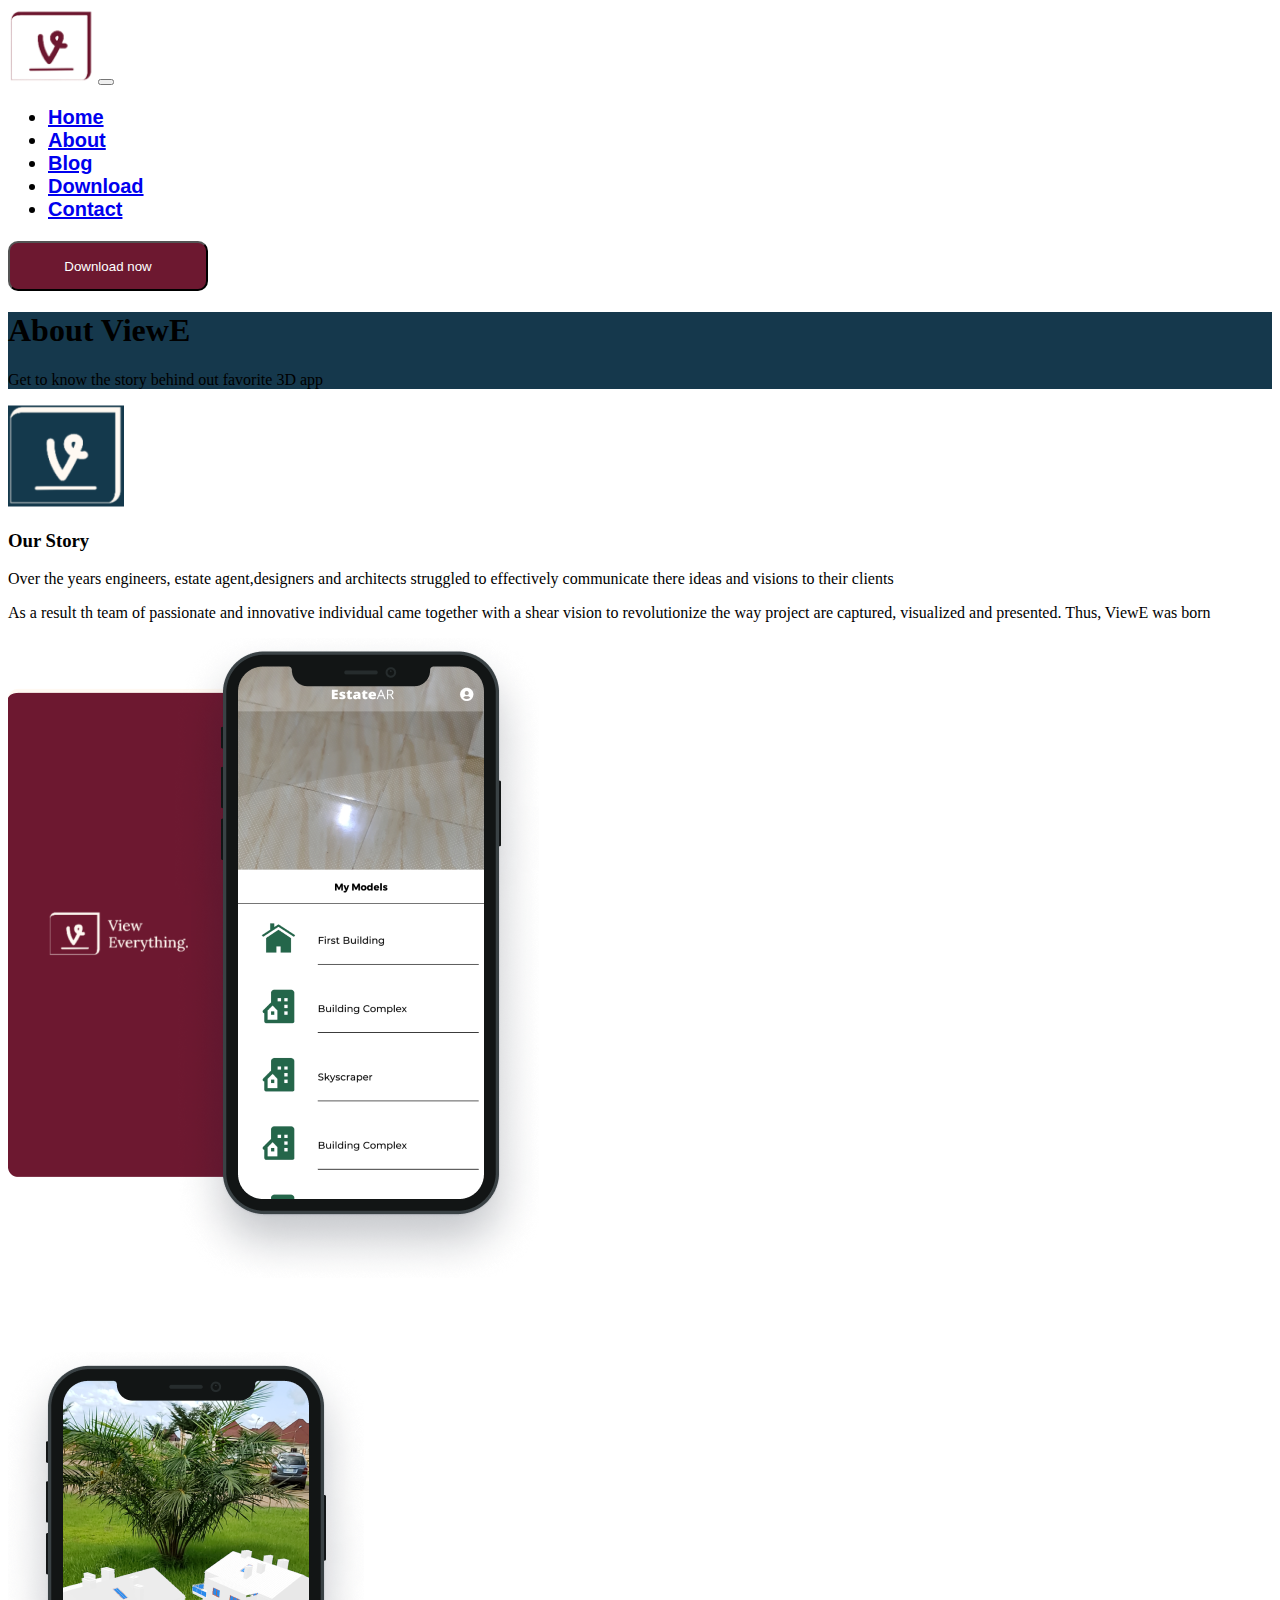
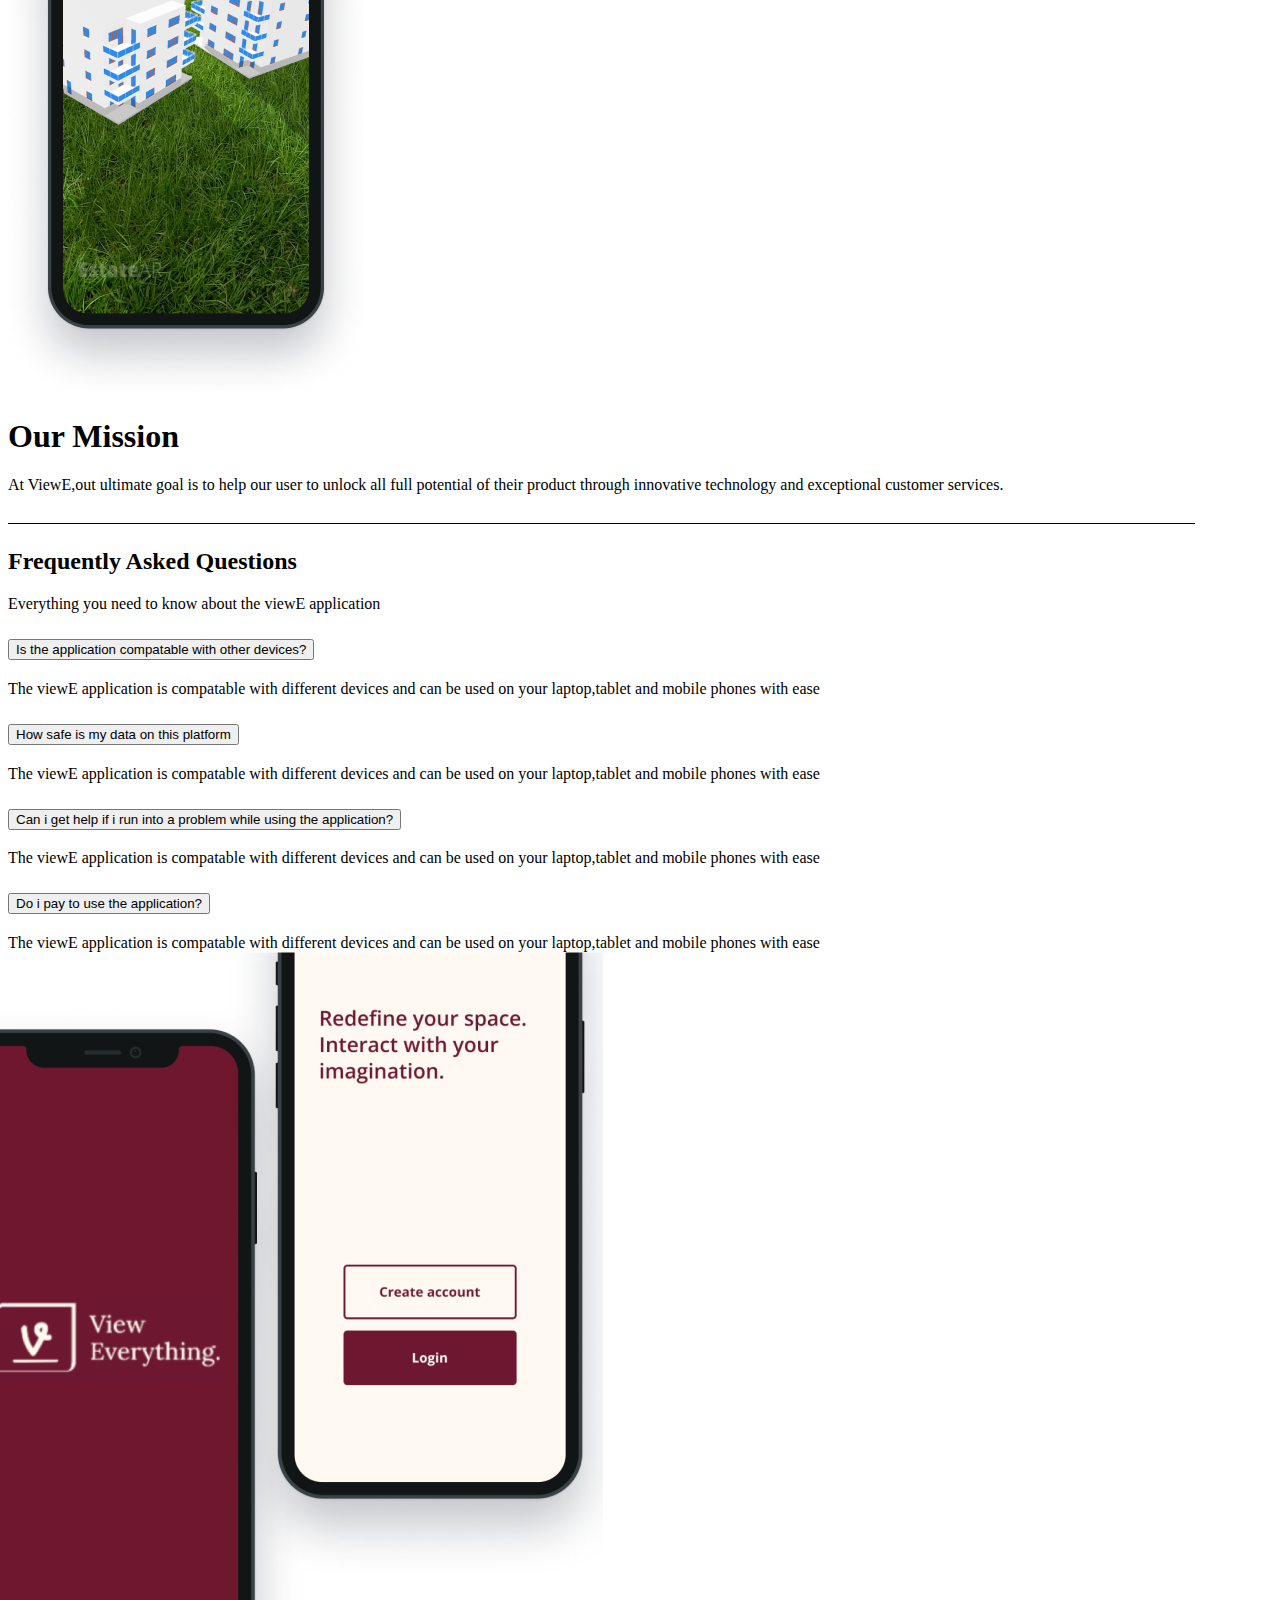
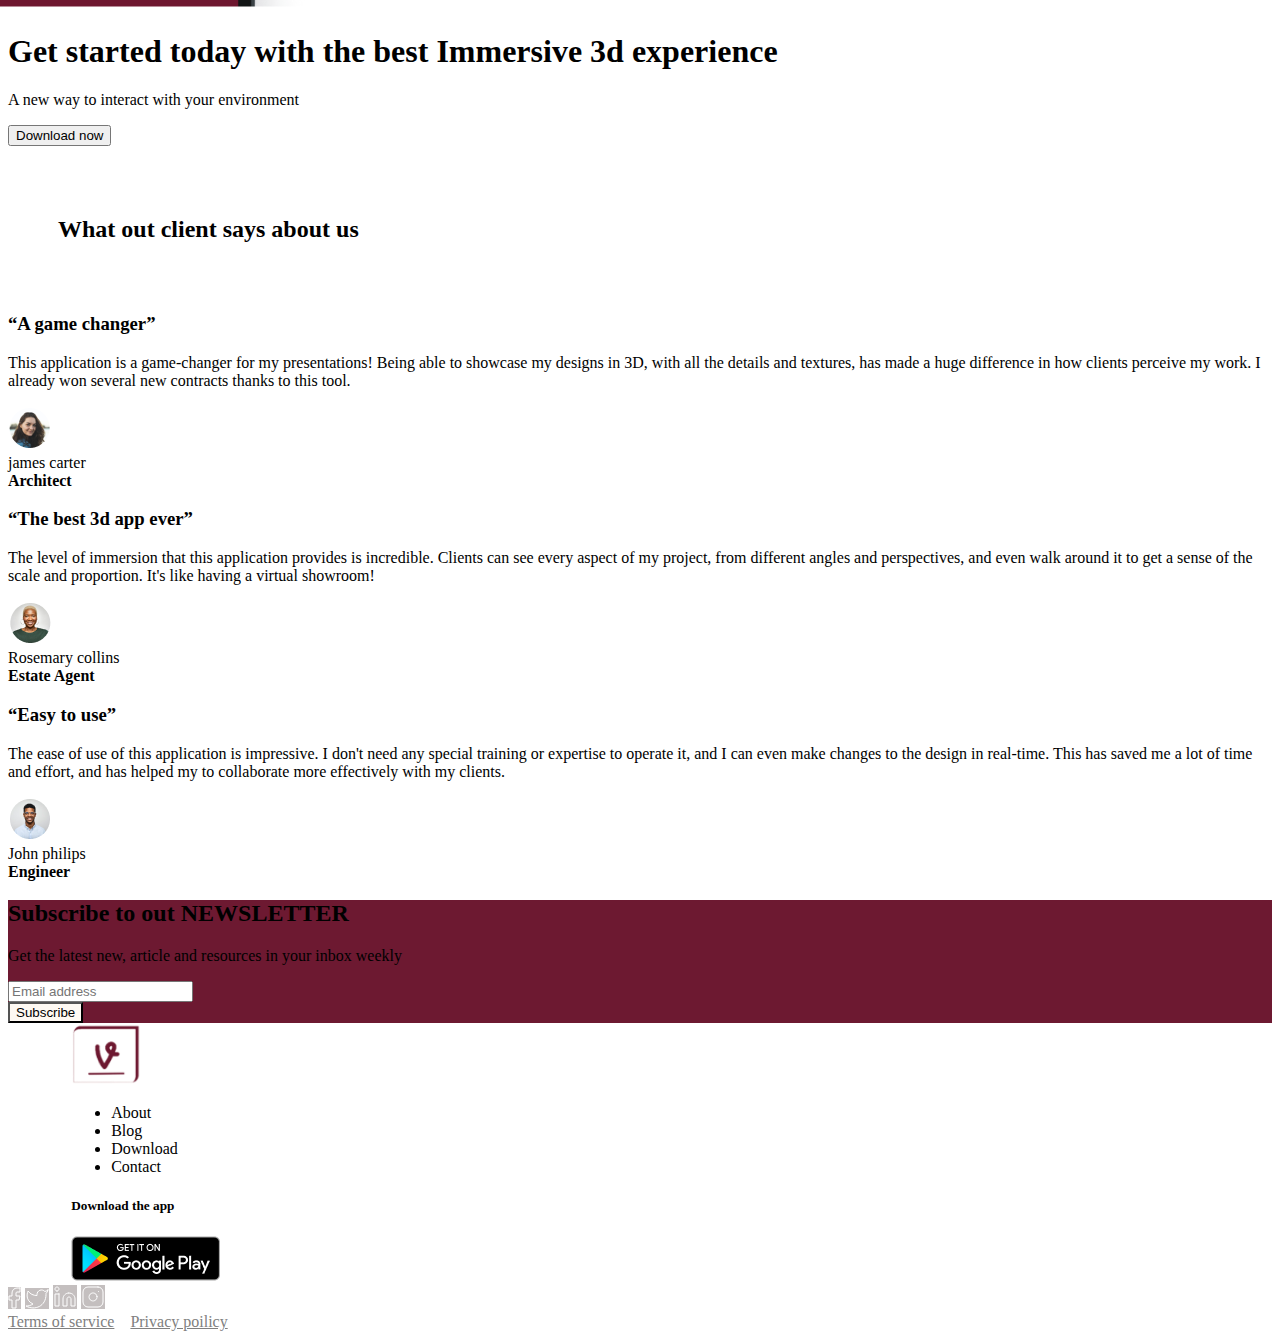
==== about.html @ 410bd3f5 "updated a file" ====
<!DOCTYPE html>
<html lang="en">
<head>
    <meta charset="UTF-8">
    <meta name="viewport" content="width=device-width, initial-scale=1.0">
    <title>Project</title>
    <link rel="icon" href="images/web_logo.png">
    <link rel="preconnect" href="https://fonts.googleapis.com">
<link rel="preconnect" href="https://fonts.gstatic.com" crossorigin>
<link href="https://fonts.googleapis.com/css2?family=Inter&family=Martel:wght@700&family=Open+Sans:ital@1&display=swap" rel="stylesheet">
    <link href="https://cdn.jsdelivr.net/npm/bootstrap@5.2.3/dist/css/bootstrap.min.css" rel="stylesheet" integrity="sha384-rbsA2VBKQhggwzxH7pPCaAqO46MgnOM80zW1RWuH61DGLwZJEdK2Kadq2F9CUG65" crossorigin="anonymous">
    <link rel="stylesheet"  href="fontawesome-free-6.4.2-web/css/all.css">
    <link rel="stylesheet" href="style.css">
</head>
<body>
    <!-- ====================HEADER======================= -->
    <header>
      <nav class="navbar navbar-expand-lg bg-body-light">
   <div class="container-fluid">
     <a class="navbar-brand" href="#"><img src="images/website_logo.png" alt="Website_Logo" class="w-70 p-2"></a>
     <button class="navbar-toggler border-0" type="button" data-bs-toggle="collapse" data-bs-target="#navbarSupportedContent" aria-controls="navbarSupportedContent" aria-expanded="false" aria-label="Toggle navigation">
       <span class="navbar-toggler-icon border-0"></span>
     </button>
     <div class="collapse navbar-collapse head" id="navbarSupportedContent">
       <ul class="navbar-nav mx-auto mb-2 mb-lg-0">
         <li class="nav-item">
           <a class="nav-link fw-bolder active showcase" href="index.html">Home</a>
         </li>
         <li class="nav-item">
           <a class="nav-link fw-bolder facilis" href="about.html">About</a>
         </li>
         <li class="nav-item">
           <a class="nav-link fw-bolder game" href="blog.html">Blog</a>
         </li>
         <li class="nav-item">
           <a class="nav-link fw-bolder google" href="download.html">Download</a>
         </li>
         <li class="nav-item">
           <a class="nav-link fw-bolder camera" href="contact.html">Contact</a>
         </li>
      
       </ul>
       <button class="me-3 boss" type="submit" href="download.html">Download now</button>

     </div>
   </div>
 </nav>
 </header>
        <!-- ====================END HEADER======================= -->



    <!-- ====================MAIN-ABOUT======================= -->

<main>

<section id="aboutHero">
  <div class="container-fluid mt-5">
  <div class="row">
     <div style="background-color: #15384c;">
      <h1 class="text-light">About ViewE</h1>
      <p class="text-light fs-5">Get to know the story behind out favorite 3D app</p>
        </div>
        <div>
          <img src="images/Frame 40651.png" alt="contact-logo" class="w-25 pt-3">
        </div>
  </div>
</div>
</section>



  <section id="story">
    <div class="container">
        <div class="row">
       
        <div class="col-lg-6 col-md-6 sm-12 our">
            <h3 class="fw-bold">Our Story</h3>
            <p></p>
            <p class="">Over the years engineers, estate agent,designers and architects struggled to effectively communicate there ideas and visions to their clients</p>
            <p class="">As a result th team of passionate and innovative individual came together with a shear vision to revolutionize the way project are captured, visualized and presented. Thus, ViewE was born </p>
      
           
        </div>
        <div class="col-lg-6 col-md-6 sm-12">
          <img src="images/powe.png" alt="showing image of power_Experience" class="w-100">
      </div>
    </div>
    </div>
    </section>


<section id="Neff">
<div class="" style="padding-top :70px;">
  <section id="intro1">
    <div class="container mission">
  <div class="row cap">
    <div class="col-lg-6 col-md-6 col-sm-12 "><img src="images/Yes.png" alt="Introducing_image" class=""></div>
    <div class="col-lg-6 col-md-6 col-sm-12 introduction">
      <h1>Our Mission</h1>
    <p class="fs-5">At ViewE,out ultimate goal is to help our user to unlock all full potential of their product through innovative technology and exceptional customer services.</p>
  </div>
  </div>
  </div>
  </section>
  </div>

  <section class="p-5 m-auto mt-5 justify-content-around line">
    <div><img src="images/Line 1.png" alt="straight line" class="w-100 justify-content-around "></div>
  </section>


<section id="about_best">
  <h2 class="p-auto text-center fw-bold">Frequently Asked Questions</h2>
  <p class="text-center">Everything you need to know about the viewE application</p>
  <div class="accordion p-5 bg-transparent" id="accordionExample">
  <div class="accordion-item">
    <h2 class="accordion-header bg-transparent">
      <button class="accordion-button" type="button" data-bs-toggle="collapse" data-bs-target="#collapseOne" aria-expanded="true" aria-controls="collapseOne">
        Is the application compatable with other devices?
      </button>
    </h2>
    <div id="collapseOne" class="accordion-collapse collapse show" data-bs-parent="#accordionExample">
      <div class="accordion-body text-secondary bg-transparent">
        The viewE application is compatable with different devices and can be used on your laptop,tablet and mobile phones with ease
      </div>
    </div>
  </div>
  <div class="accordion-item">
    <h2 class="accordion-header bg-transparent">
      <button class="accordion-button collapsed" type="button" data-bs-toggle="collapse" data-bs-target="#collapseTwo" aria-expanded="false" aria-controls="collapseTwo">
        How safe is my data on this platform
      </button>
    </h2>
    <div id="collapseTwo" class="accordion-collapse collapse" data-bs-parent="#accordionExample">
      <div class="accordion-body  text-secondary bg-transparent">
        The viewE application is compatable with different devices and can be used on your laptop,tablet and mobile phones with ease
      </div>
    </div>
  </div>
  <div class="accordion-item">
    <h2 class="accordion-header bg-transparent">
      <button class="accordion-button collapsed" type="button" data-bs-toggle="collapse" data-bs-target="#collapseThree" aria-expanded="false" aria-controls="collapseThree">
        Can i get help if i run into a problem while using the application?
      </button>
    </h2>
    <div id="collapseThree" class="accordion-collapse collapse" data-bs-parent="#accordionExample">
      <div class="accordion-body  text-secondary bg-transparent">
        The viewE application is compatable with different devices and can be used on your laptop,tablet and mobile phones with ease
      </div>
    </div>
  </div>
  <div class="accordion-item">
    <h2 class="accordion-header bg-transparent">
      <button class="accordion-button collapsed" type="button" data-bs-toggle="collapse" data-bs-target="#collapseThree" aria-expanded="false" aria-controls="collapseThree">
        Do i pay to use the application?
      </button>
    </h2>
    <div id="collapseThree" class="accordion-collapse collapse" data-bs-parent="#accordionExample">
      <div class="accordion-body  text-secondary bg-transparent">
        The viewE application is compatable with different devices and can be used on your laptop,tablet and mobile phones with ease
      </div>
    </div>
  </div>
</div>
</section>

<section id="immersive">
  <div class="container-fluid">
    <div class="row">
      <div class="col-lg-6 col-md-12"><img src="images/image 14 (3).png" alt="Introducing_image" class="w-100"  style="max-width: 100%;position:relative;right: 12px;"></div>
      <div class="col-lg-6 col-md-12 pt-5 tex">
        <h1>Get started today with the best Immersive 3d experience</h1>
      <p class="">A new way to interact with your environment</p>
     <p><button class="btn">Download now</button></p>
    </div>
    </div>
    </div>

  </section>


<section>
    <h2 class="p-auto text-center fw-bold" style="padding:50px;">What out client says about us</h2>
<div class="container">
<div class="row game">
<div class="col-lg-4 col-md-6 col-sm-12">
   <div class="card mt-2 bg-transparent">
          <div class="card-body  card-easy">
              <h3 class="fw-bold">“A game changer”
              </h3>
              <p class="card-text">
                This application is a game-changer for my presentations! Being able to showcase my designs in 3D, with all the details and textures, has made a huge difference in how clients perceive my work. I already won several new contracts thanks to this tool.
              </p>
    <p>
      <div class="container">
        <div class="row">
          <div class="col-3"><img src="images/Avatar (1).png" alt="Avatar1"></div>
          <div class="col-6"><span>james carter  <br><b>Architect</b></span></div>
        </div>
      </div>
     
    </p>
              </div>
              </div>
            </div>
<div class="col-lg-4 col-md-6 col-sm-12">
  <div class="card mt-2 bg-transparent">
    <div class="card-body  card-easy">
        <h3 class="fw-bold">“The best 3d app ever”</h3>
        <p class="card-text">
          The level of immersion that this application provides is incredible. Clients can see every aspect of my project, from different angles and perspectives, and even walk around it to get a sense of the scale and proportion. It's like having a virtual showroom!
        </p>
        <p>
          <div class="container">
            <div class="row">
              <div class="col-3"><img src="images/Avatar (2).png" alt="Avatar1"></div>
              <div class="col-6"><span>Rosemary collins <br><b>Estate Agent</b></span></div>
            </div>
          </div>
        </p>
        </div>
        </div>
</div>
<div class="col-lg-4 col-md-12 col-sm-12">
   
  <div class="card mt-2 bg-transparent">
    <div class="card-body  card-easy">
        <h3 class="fw-bold">“Easy to use”
        </h3>
        <p class="card-text">
          The ease of use of this application is impressive. I don't need any special training or expertise to operate it, and I can even make changes to the design in real-time. This has saved me a lot of time and effort, and has helped my to collaborate more effectively with my clients.
        </p>
        <p>
          <div class="container">
            <div class="row">
              <div class="col-3"><img src="images/Avatar.png" alt="Avatar1"></div>
              <div class="col-6"><span>John philips <br><b>Engineer</b></span></div>
            </div>
          </div>
        </p>
        </div>
        </div>
</div>
</div>
</div>
</section>


<section id="subscribe">
  <div class="container-fluid" style="background-color: #6D1931;">
    <div class="row justify-content-center align-items-center w-100 py-5">
      <div class="col-lg-6 col-md-6 col-sm-12 sub"> 
        <h2 class="w-100 text-light">Subscribe to out NEWSLETTER</h2>
         <P class="w-100 text-light">Get the latest new, article and resources in your inbox weekly</P></div>
      <div class="col-lg-6 col-md-6 col-sm-12">
        <div class="container">
          <div class="row">
            <div class="col-lg-7 col-md-12 col-sm-12">
               <div class="form-group">
              <input id="my-input" class="form-control " type="text" name="" placeholder="Email address" required>
            </div>
          </div>
          <div class="col-lg-5 col-md-12 col-sm-12"><button class="btn pl-4" style="background-color: #fef9f3;">Subscribe</button></div>
          </div>
        </div>
       </div>
    </div>
  </div>
  

</section>
</section>


<section id="google">
  <div class="container-fluid align-baseline align-items-center mt-5">
    <div class="row" style="margin-right: 5%; margin-left: 5%">
      <div class="col-lg-9 col-md-9 col-sm-12"><img src="images/website_logo.png" alt="website_logo" width="70">   
      <p>
        <ul class="d-flex list-unstyled gap-2 fw-bolder">
        <li>About</li>
        <li>Blog</li>
        <li>Download</li>
        <li>Contact</li>
      </ul>
      </p>
    </div>
      <div class= "col-lg-3 col-md-3 col-sm-12"><h5 class="fw-bold text-secondary">Download the app</h5>
        <img src="images/googleplay.png" alt="google_play logo">
      </div>
    </div>
  </div>
</section>
</main>
<!-- =================FOOTER====================== -->
<footer id="footer" class="mt-5">
  <div class="container">
  <div class="row">
      <div class="col-lg-8 col-md-4 col-sm-12">
          <section class="d-flex">
              <div class="mt-2 gap-5">
               
                <a href=""><img src="images/download (14).svg" alt="facebook_logo"  style="background-color: rgb(196, 191, 191);" class="rounded-5 p-2"></a>
                <a href=""><img src="images/download (15).svg" alt="twitter_logo"  style="background-color:  rgb(196, 191, 191);" class="rounded-5 p-2"></a>
                <a href=""><img src="images/download (16).svg" alt="linkedin_logo"  style="background-color:  rgb(196, 191, 191);" class="rounded-5 p-2"></a>
                <a href=""><img src="images/download (17).svg" alt="instagram_logo"  style="background-color:  rgb(196, 191, 191);" class="rounded-5 p-2"></a>
              </div>
          </section>
      </div>
      <div class="col-lg-4 col-md-8 col-sm-12">
          <div class="container fs-6 mt-3 mr-2 fw-bold mt-2">
              <div class="row">
                  <div class="col-12">
                    <a href="#" class=" text-decoration-none" style="color: gray;">Terms of service</a>&nbsp;&nbsp;&nbsp;&nbsp;<a href="#" class=" text-decoration-none " style="color: gray;">Privacy poilicy</a>
                  </div>
              </div>
            </div>
      </div>
  </div>
</div>
</footer>
    <script src="https://cdn.jsdelivr.net/npm/bootstrap@5.2.3/dist/js/bootstrap.bundle.min.js" integrity="sha384-kenU1KFdBIe4zVF0s0G1M5b4hcpxyD9F7jL+jjXkk+Q2h455rYXK/7HAuoJl+0I4" crossorigin="anonymous"></script>
    
</body>
</html>
---- style.css ----
.boss{
    background-color: #6d1830;
    color: #fff;
    width: 200px;
    height: 50px;
   border-radius: 10px;
}
.head{
    font-family: Arial;
    font-size: 20px;
    font-weight: bolder;
    gap: 20px;
}
.showcase:hover{
    text-decoration: underline solid 2px brown;
}
.facilis:hover{
    text-decoration: underline solid 2px brown;
}
.game:hover{
    text-decoration: underline solid 2px brown;
}
.google:hover{
    text-decoration: underline solid 2px brown;
}
.camera:hover{
    text-decoration: underline solid 2px brown;
}

.padd{
    padding-top: 30px;
    padding-bottom: 30px;
}
.up{
    background: url(/img/Rectangle\ 55rectangle.png);
}
.form{
    background: url(/img/Rectangle\ 55rectangle.png);
}
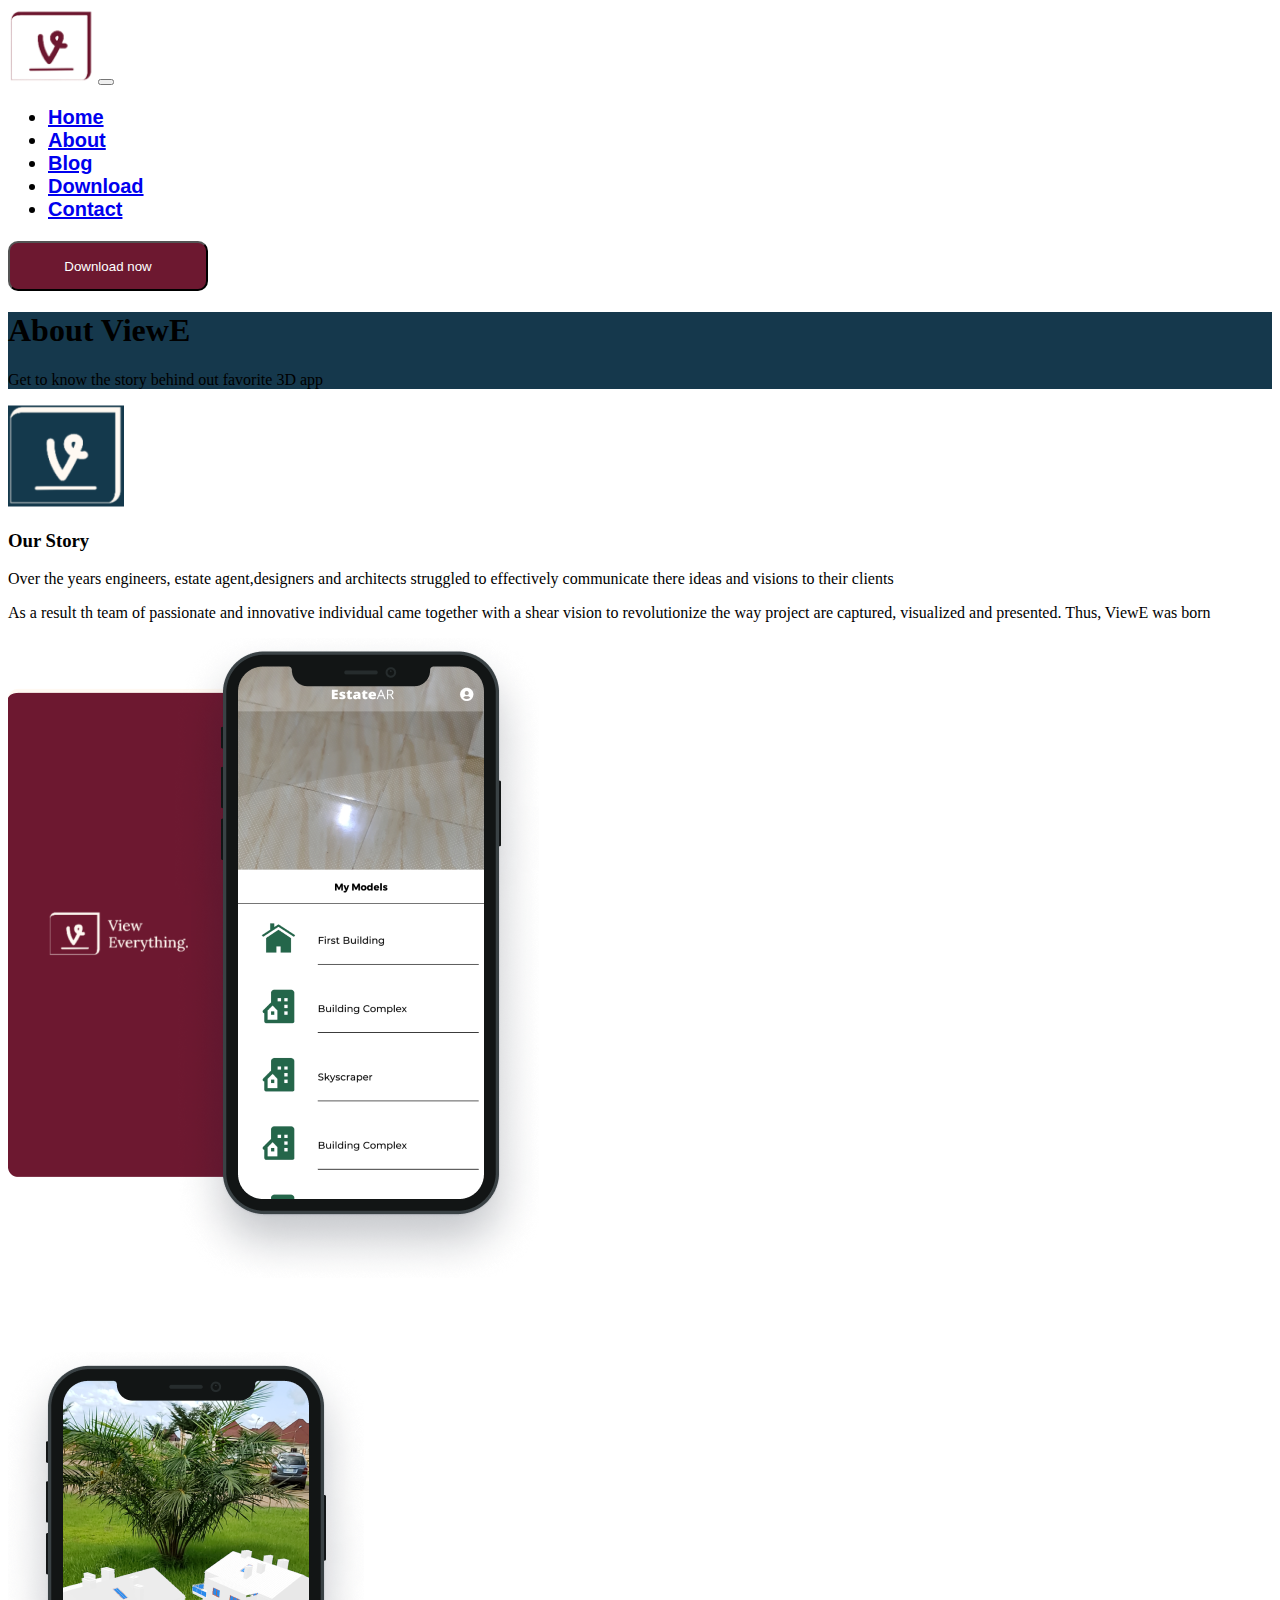
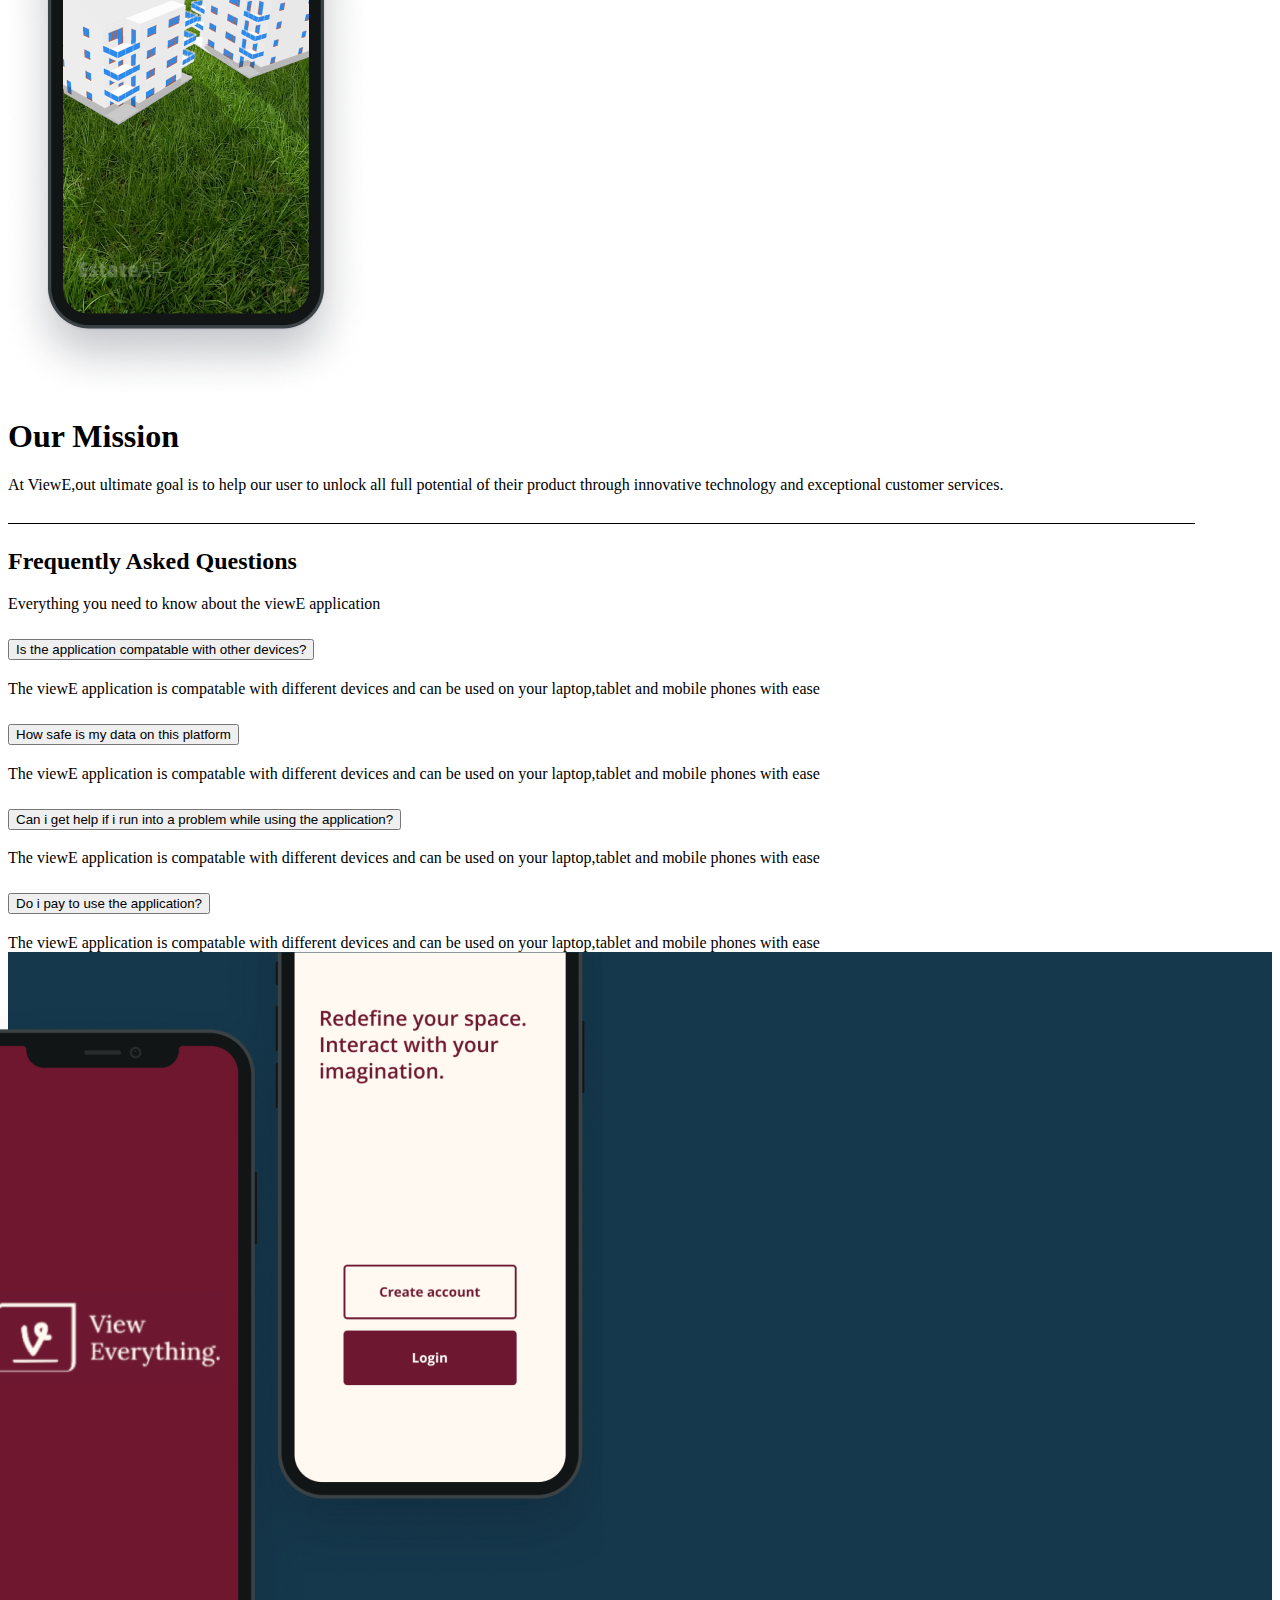
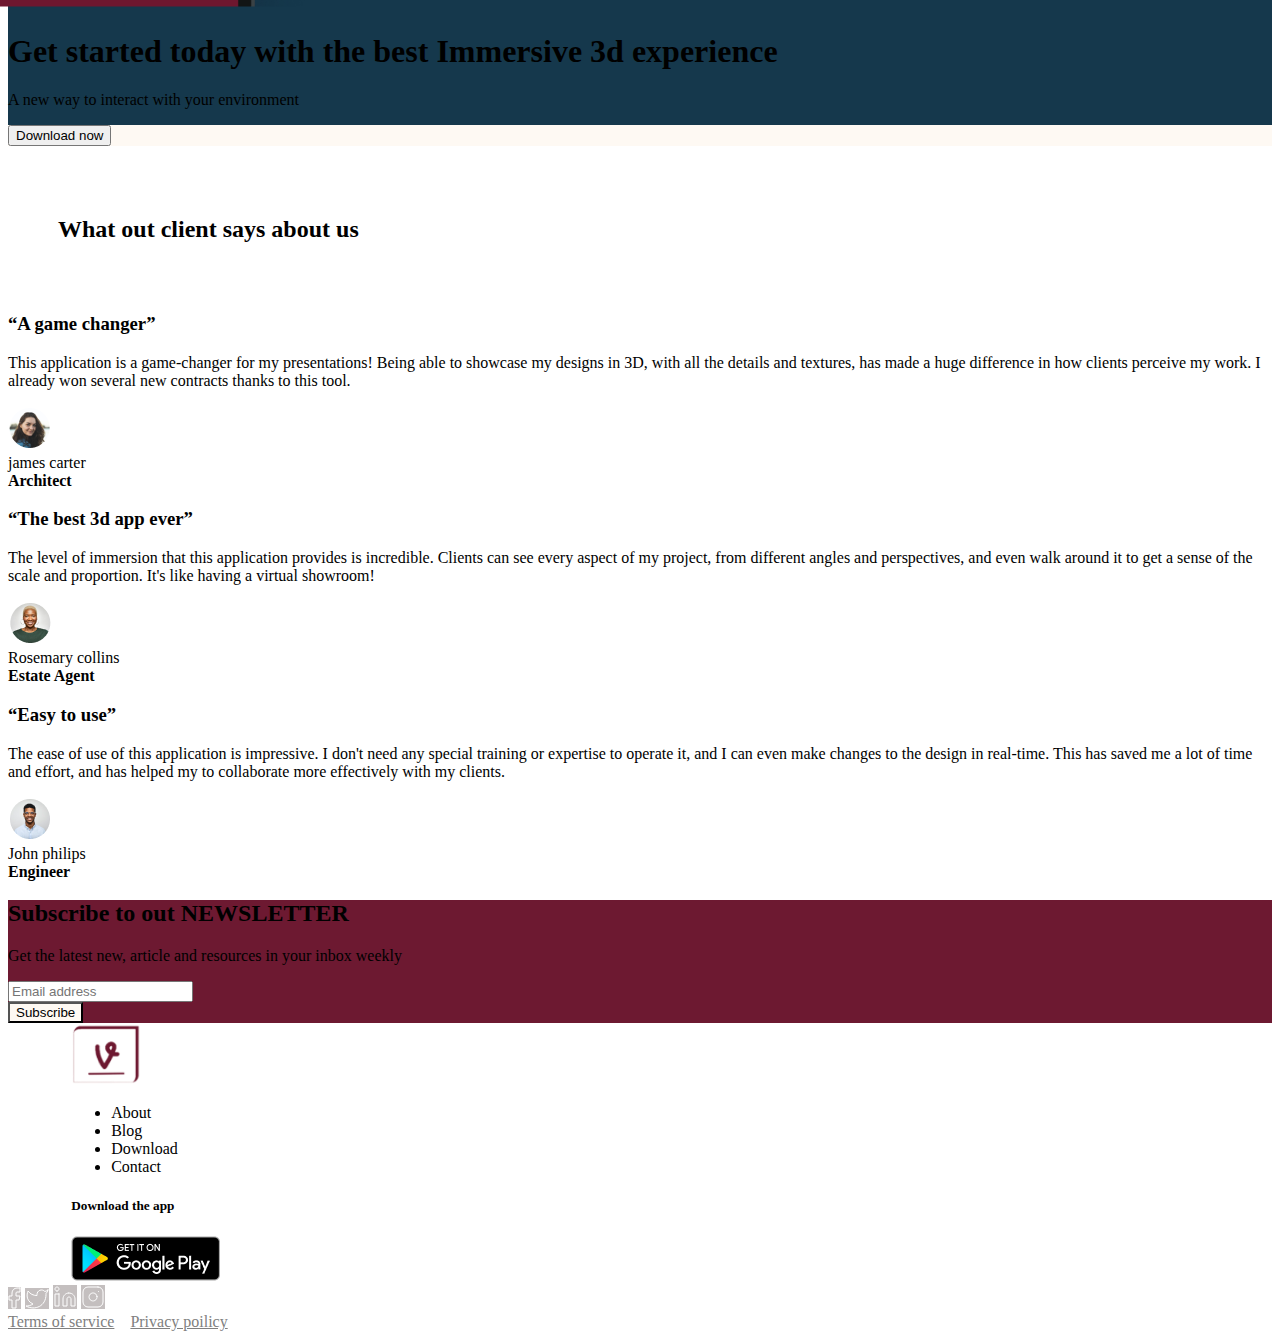
==== commit 088c9f86: "updated a file" ====
--- a/about.html
+++ b/about.html
@@ -166,13 +166,13 @@
 </section>
 
 <section id="immersive">
-  <div class="container-fluid">
+  <div class="container-fluid" style="background-color: #15384c;">
     <div class="row">
       <div class="col-lg-6 col-md-12"><img src="images/image 14 (3).png" alt="Introducing_image" class="w-100"  style="max-width: 100%;position:relative;right: 12px;"></div>
       <div class="col-lg-6 col-md-12 pt-5 tex">
         <h1>Get started today with the best Immersive 3d experience</h1>
       <p class="">A new way to interact with your environment</p>
-     <p><button class="btn">Download now</button></p>
+      <p style="background-color: #fef9f3;color: black;"><button class="btn p-4">Download now</button></p>
     </div>
     </div>
     </div>
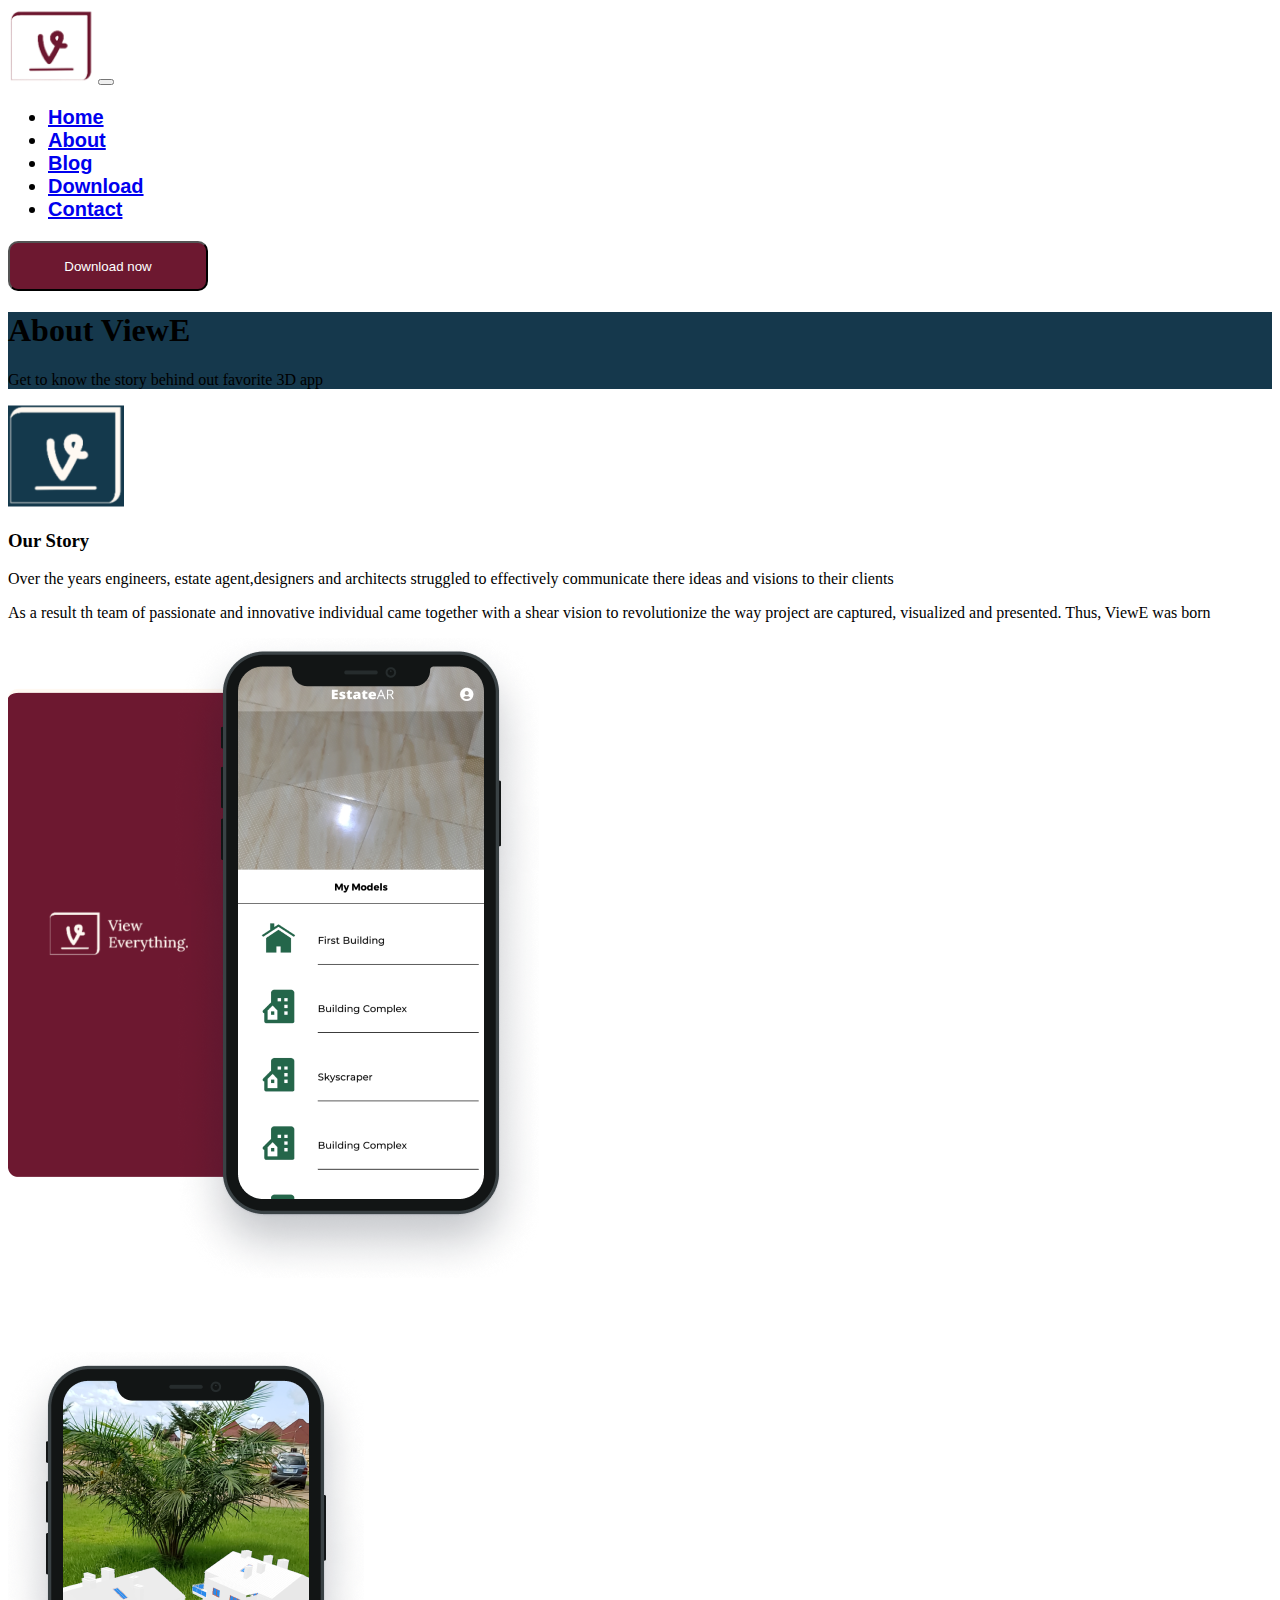
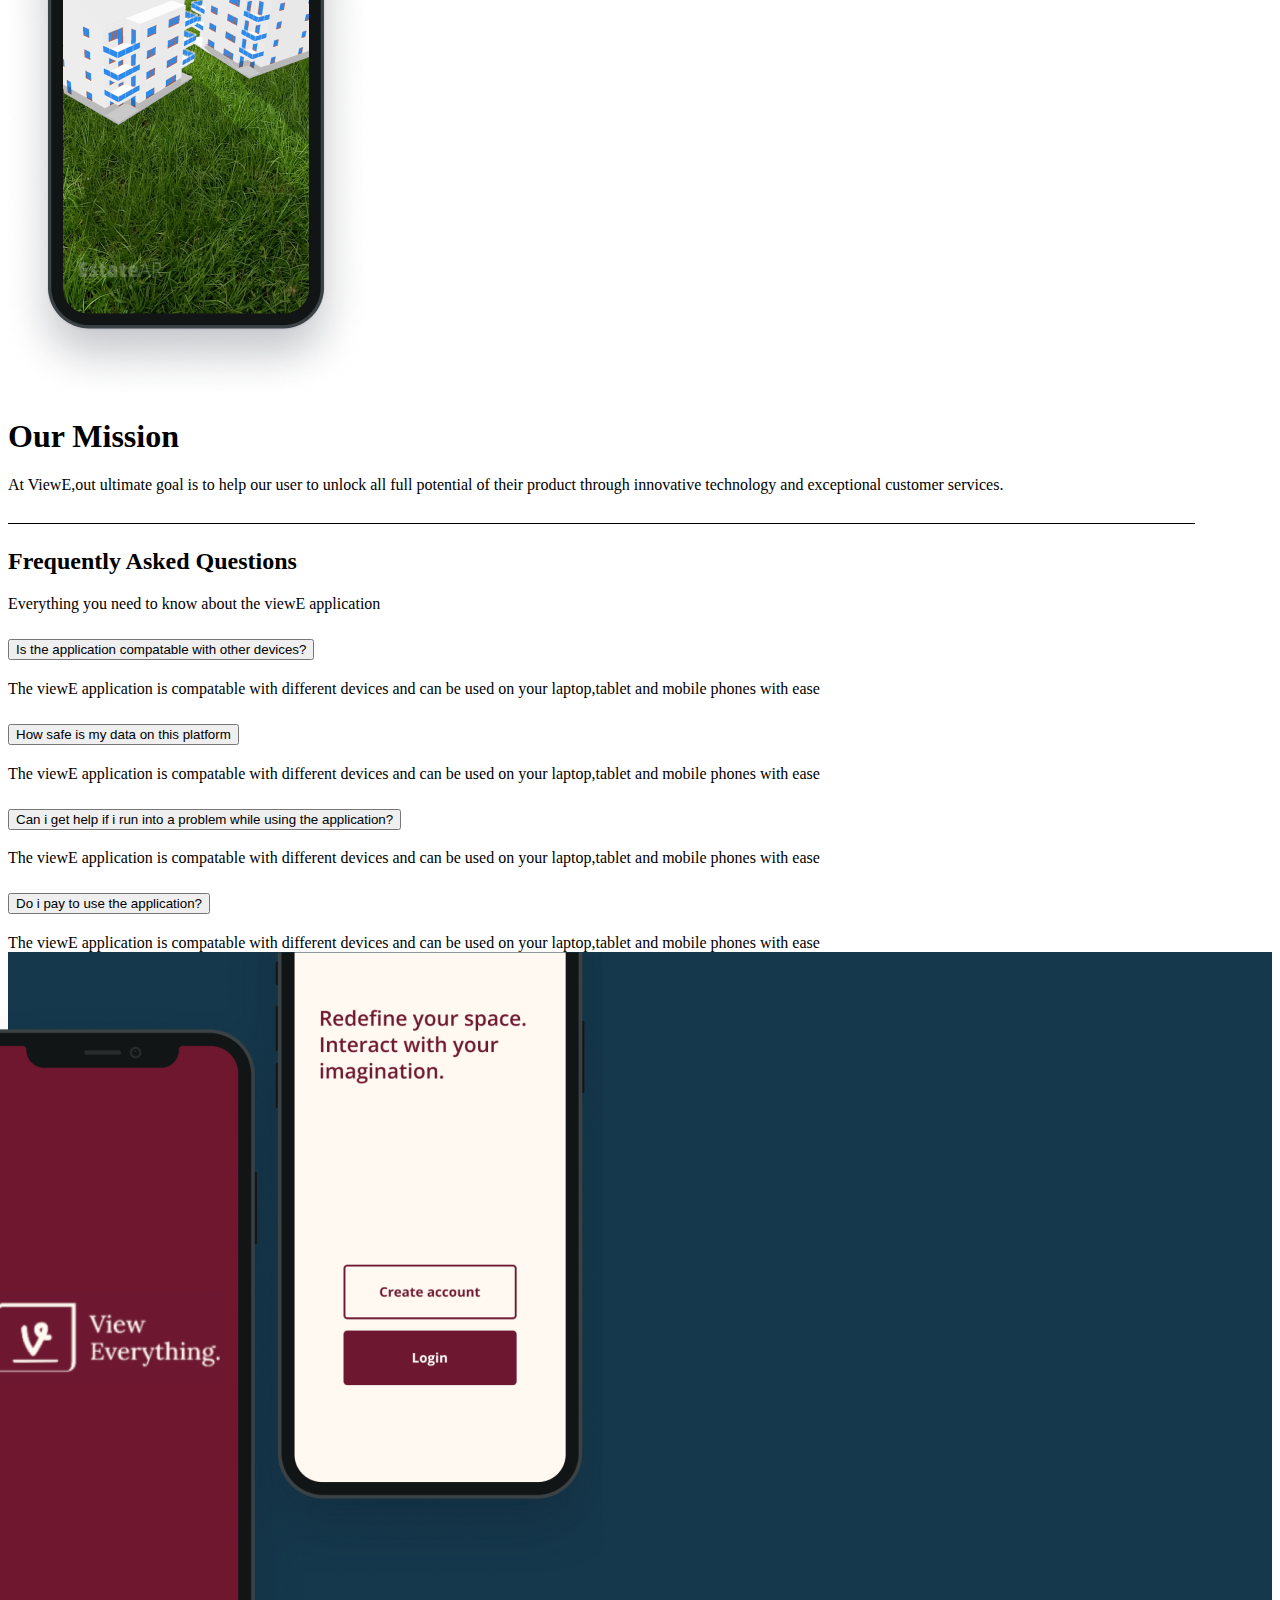
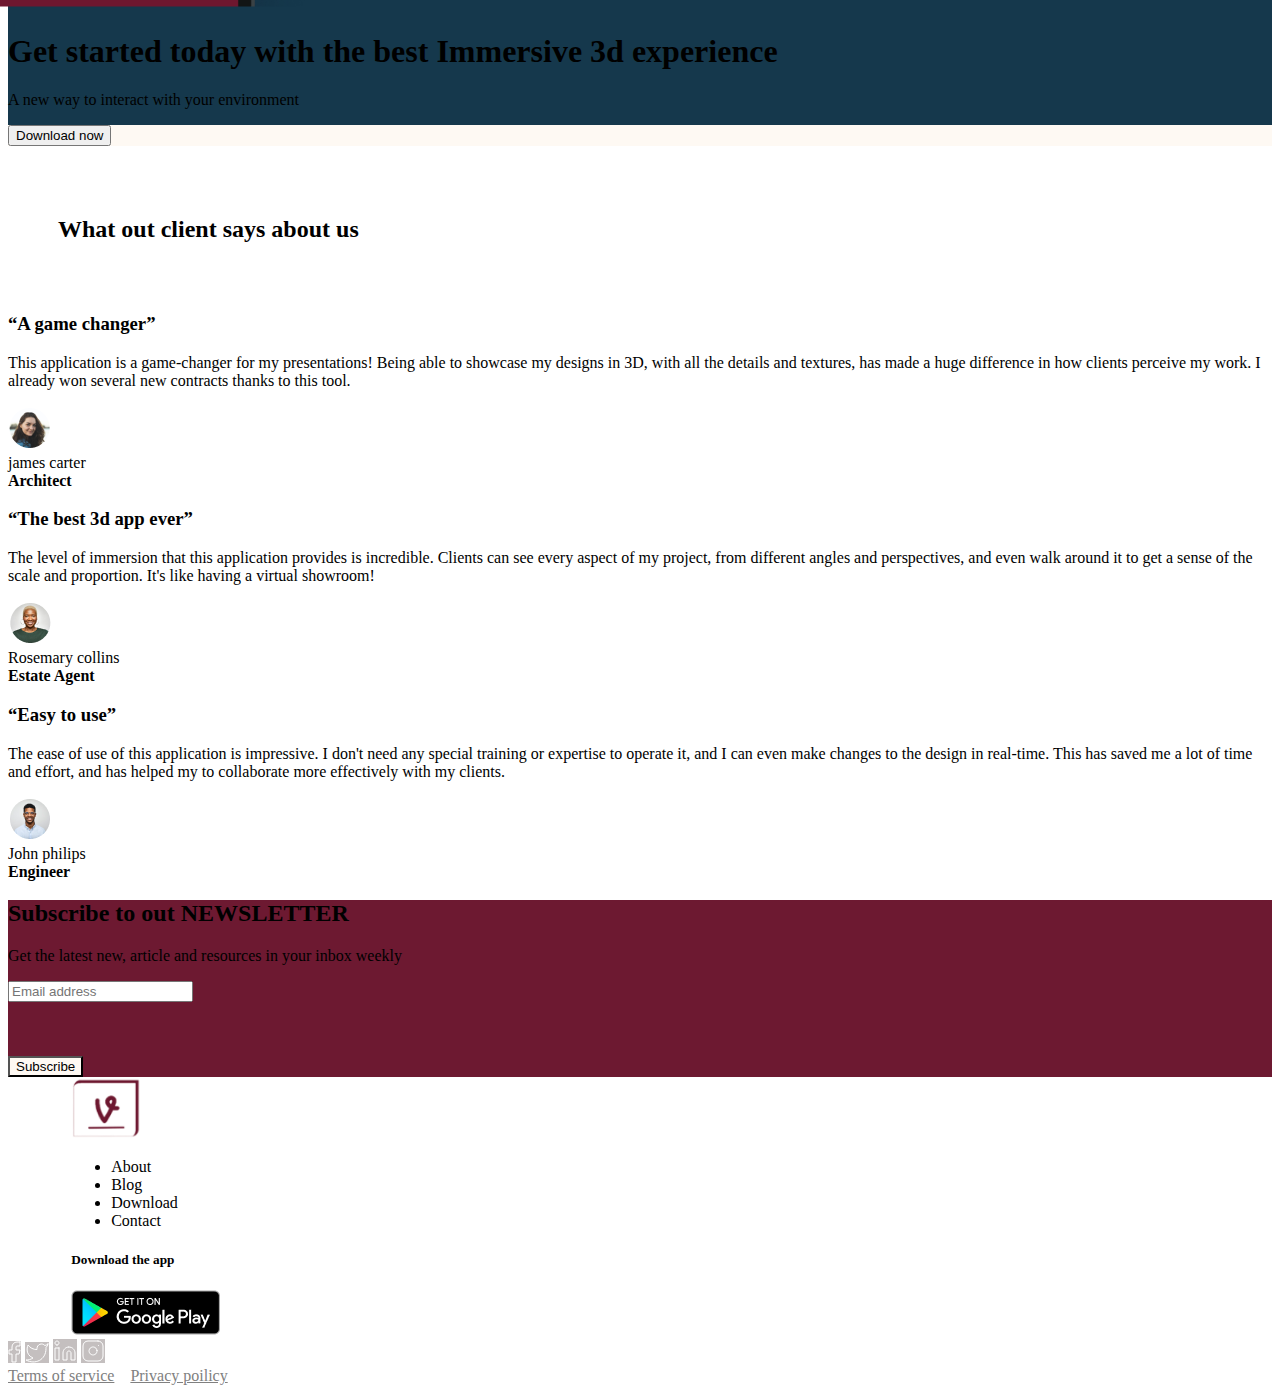
==== commit 858202e7: "updated a file" ====
--- a/about.html
+++ b/about.html
@@ -17,7 +17,7 @@
     <header>
       <nav class="navbar navbar-expand-lg bg-body-light">
    <div class="container-fluid">
-     <a class="navbar-brand" href="#"><img src="images/website_logo.png" alt="Website_Logo" class="w-70 p-2"></a>
+     <a class="navbar-brand" href="index.html"><img src="images/website_logo.png" alt="Website_Logo" class="w-70 p-2"></a>
      <button class="navbar-toggler border-0" type="button" data-bs-toggle="collapse" data-bs-target="#navbarSupportedContent" aria-controls="navbarSupportedContent" aria-expanded="false" aria-label="Toggle navigation">
        <span class="navbar-toggler-icon border-0"></span>
      </button>
@@ -170,8 +170,8 @@
     <div class="row">
       <div class="col-lg-6 col-md-12"><img src="images/image 14 (3).png" alt="Introducing_image" class="w-100"  style="max-width: 100%;position:relative;right: 12px;"></div>
       <div class="col-lg-6 col-md-12 pt-5 tex">
-        <h1>Get started today with the best Immersive 3d experience</h1>
-      <p class="">A new way to interact with your environment</p>
+        <h1 class="text-light">Get started today with the best Immersive 3d experience</h1>
+      <p class="text-light">A new way to interact with your environment</p>
       <p style="background-color: #fef9f3;color: black;"><button class="btn p-4">Download now</button></p>
     </div>
     </div>
@@ -260,7 +260,7 @@
                <div class="form-group">
               <input id="my-input" class="form-control " type="text" name="" placeholder="Email address" required>
             </div>
-          </div>
+          </div> <br> <br> <br>
           <div class="col-lg-5 col-md-12 col-sm-12"><button class="btn pl-4" style="background-color: #fef9f3;">Subscribe</button></div>
           </div>
         </div>
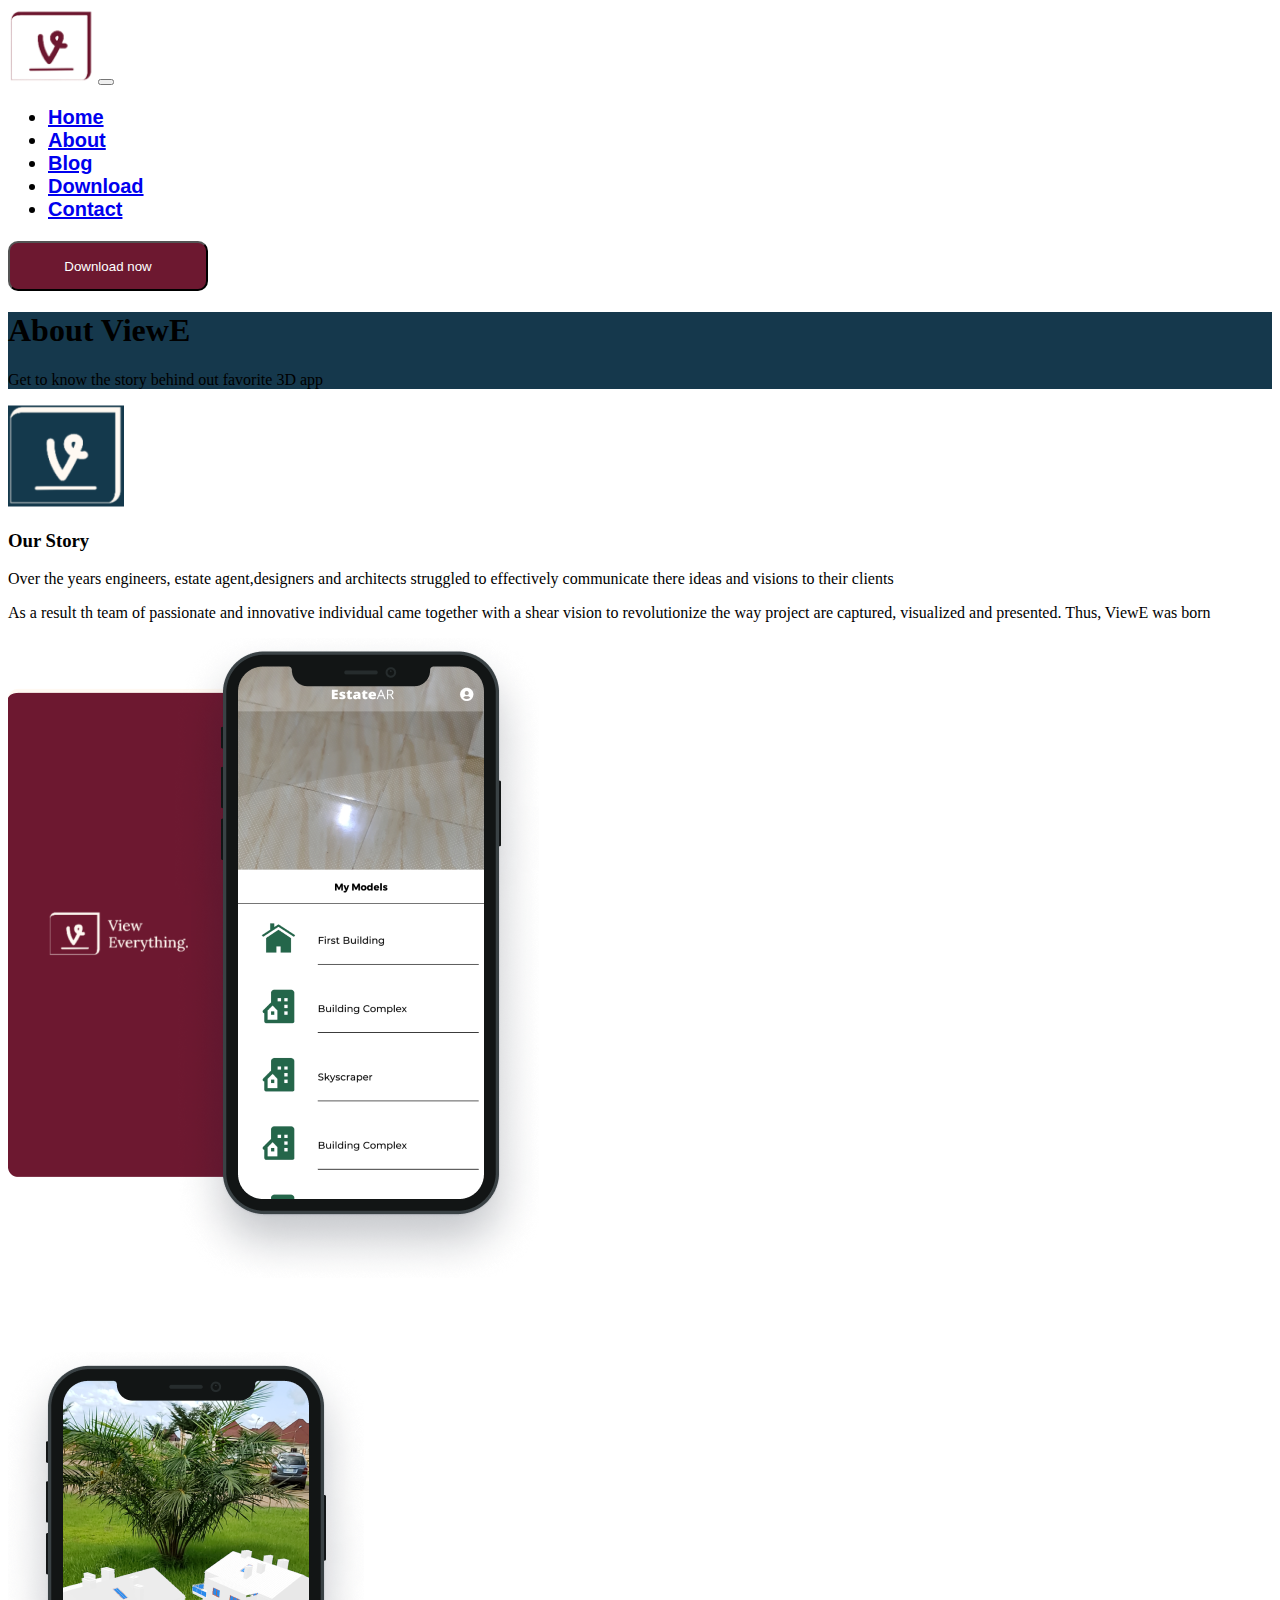
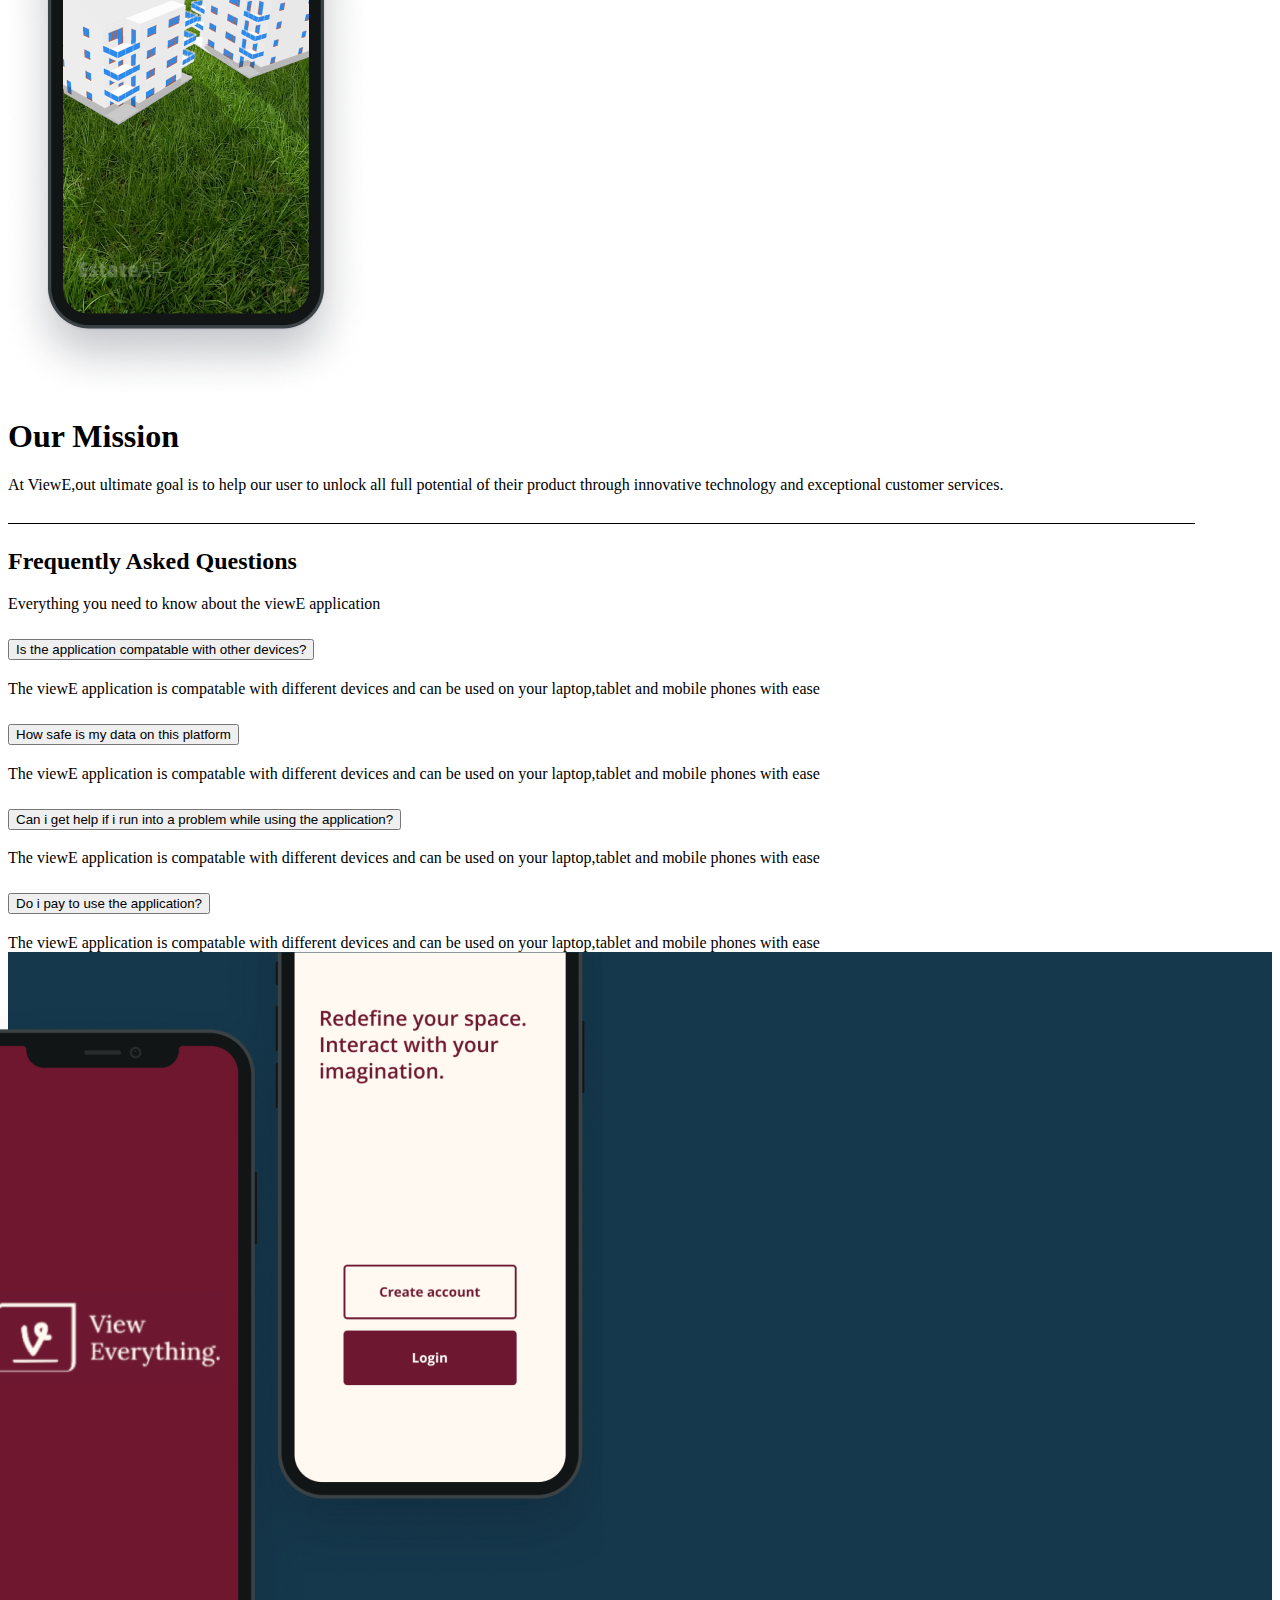
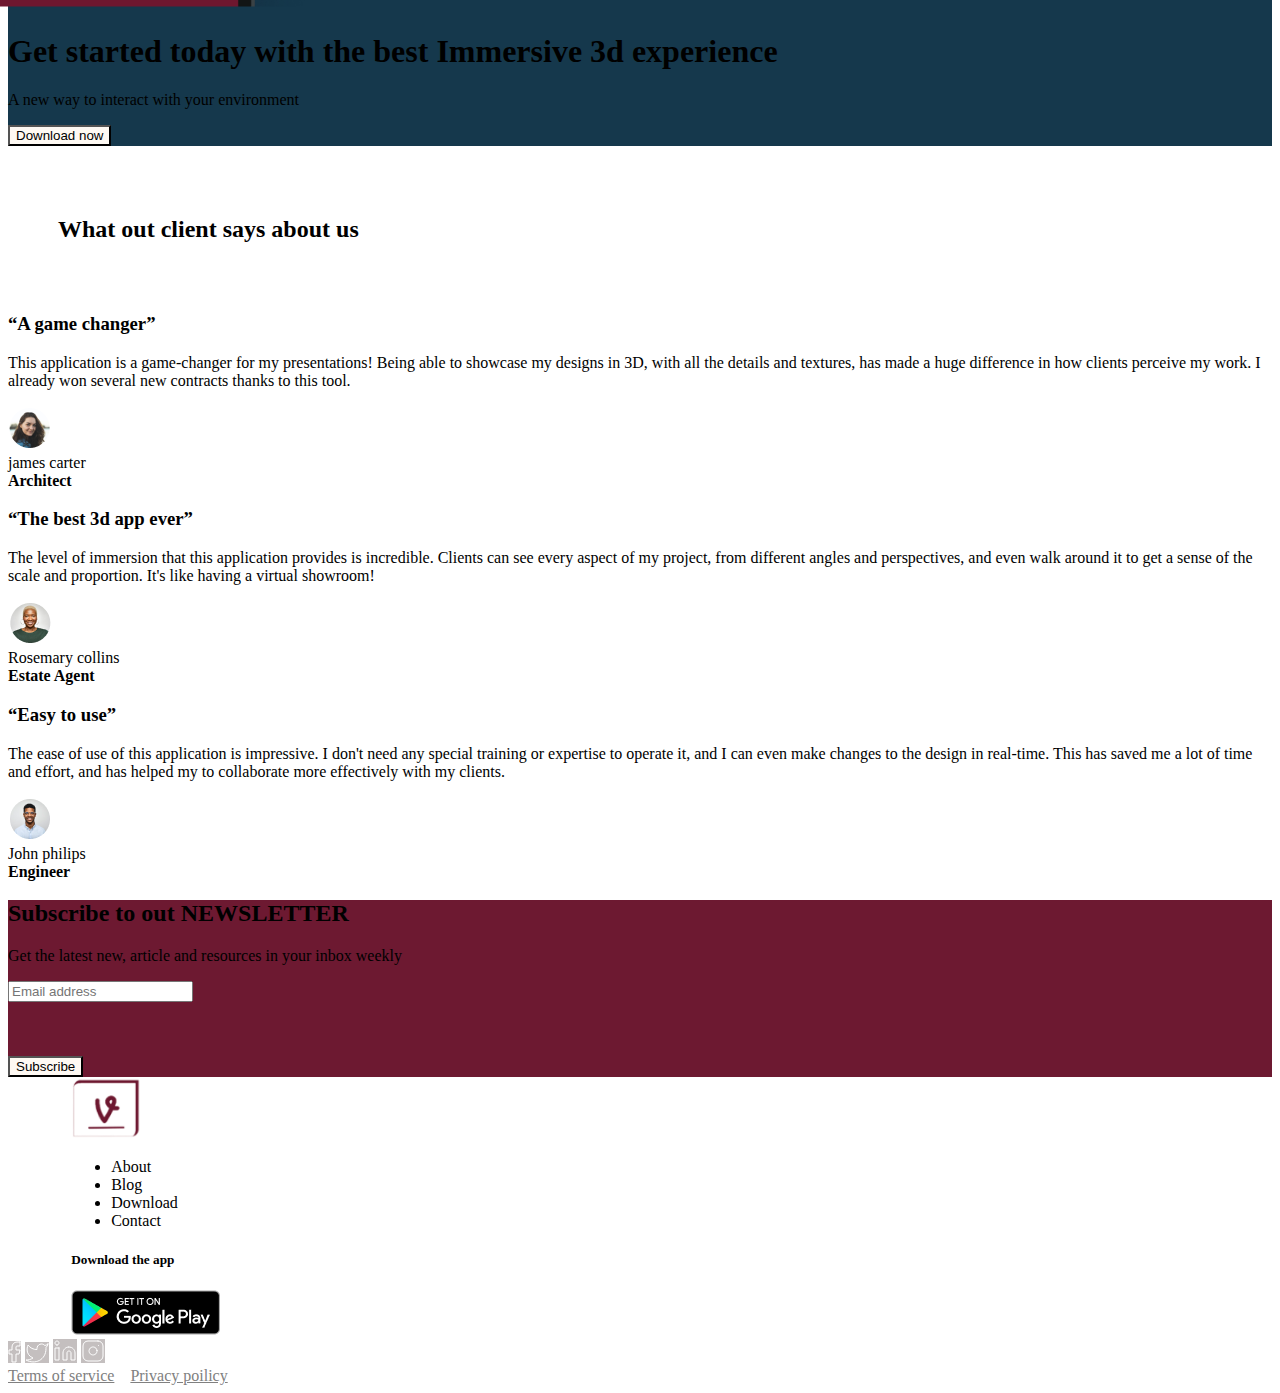
==== commit 84d9ed35: "updated a file" ====
--- a/about.html
+++ b/about.html
@@ -172,7 +172,7 @@
       <div class="col-lg-6 col-md-12 pt-5 tex">
         <h1 class="text-light">Get started today with the best Immersive 3d experience</h1>
       <p class="text-light">A new way to interact with your environment</p>
-      <p style="background-color: #fef9f3;color: black;"><button class="btn p-4">Download now</button></p>
+      <p><button class="btn p-3" style="background-color: #fef9f3;">Download now</button></p>
     </div>
     </div>
     </div>
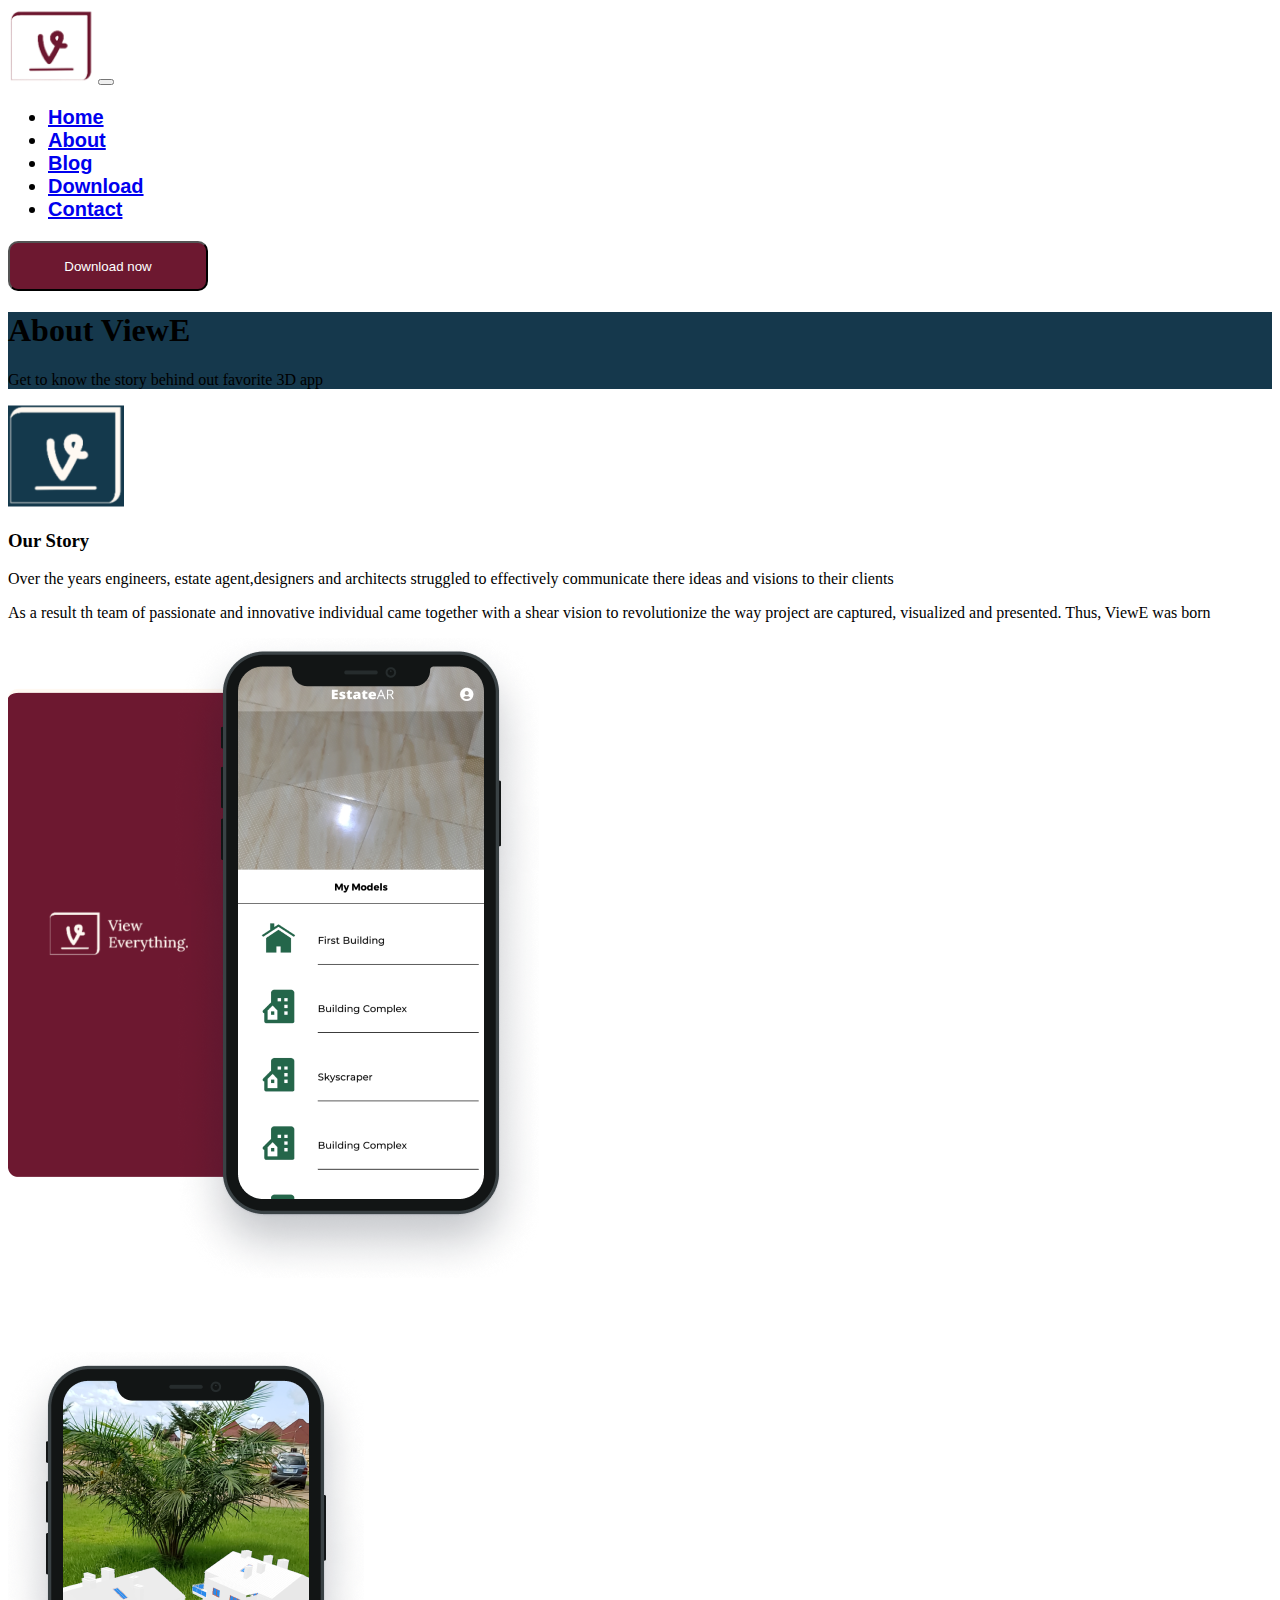
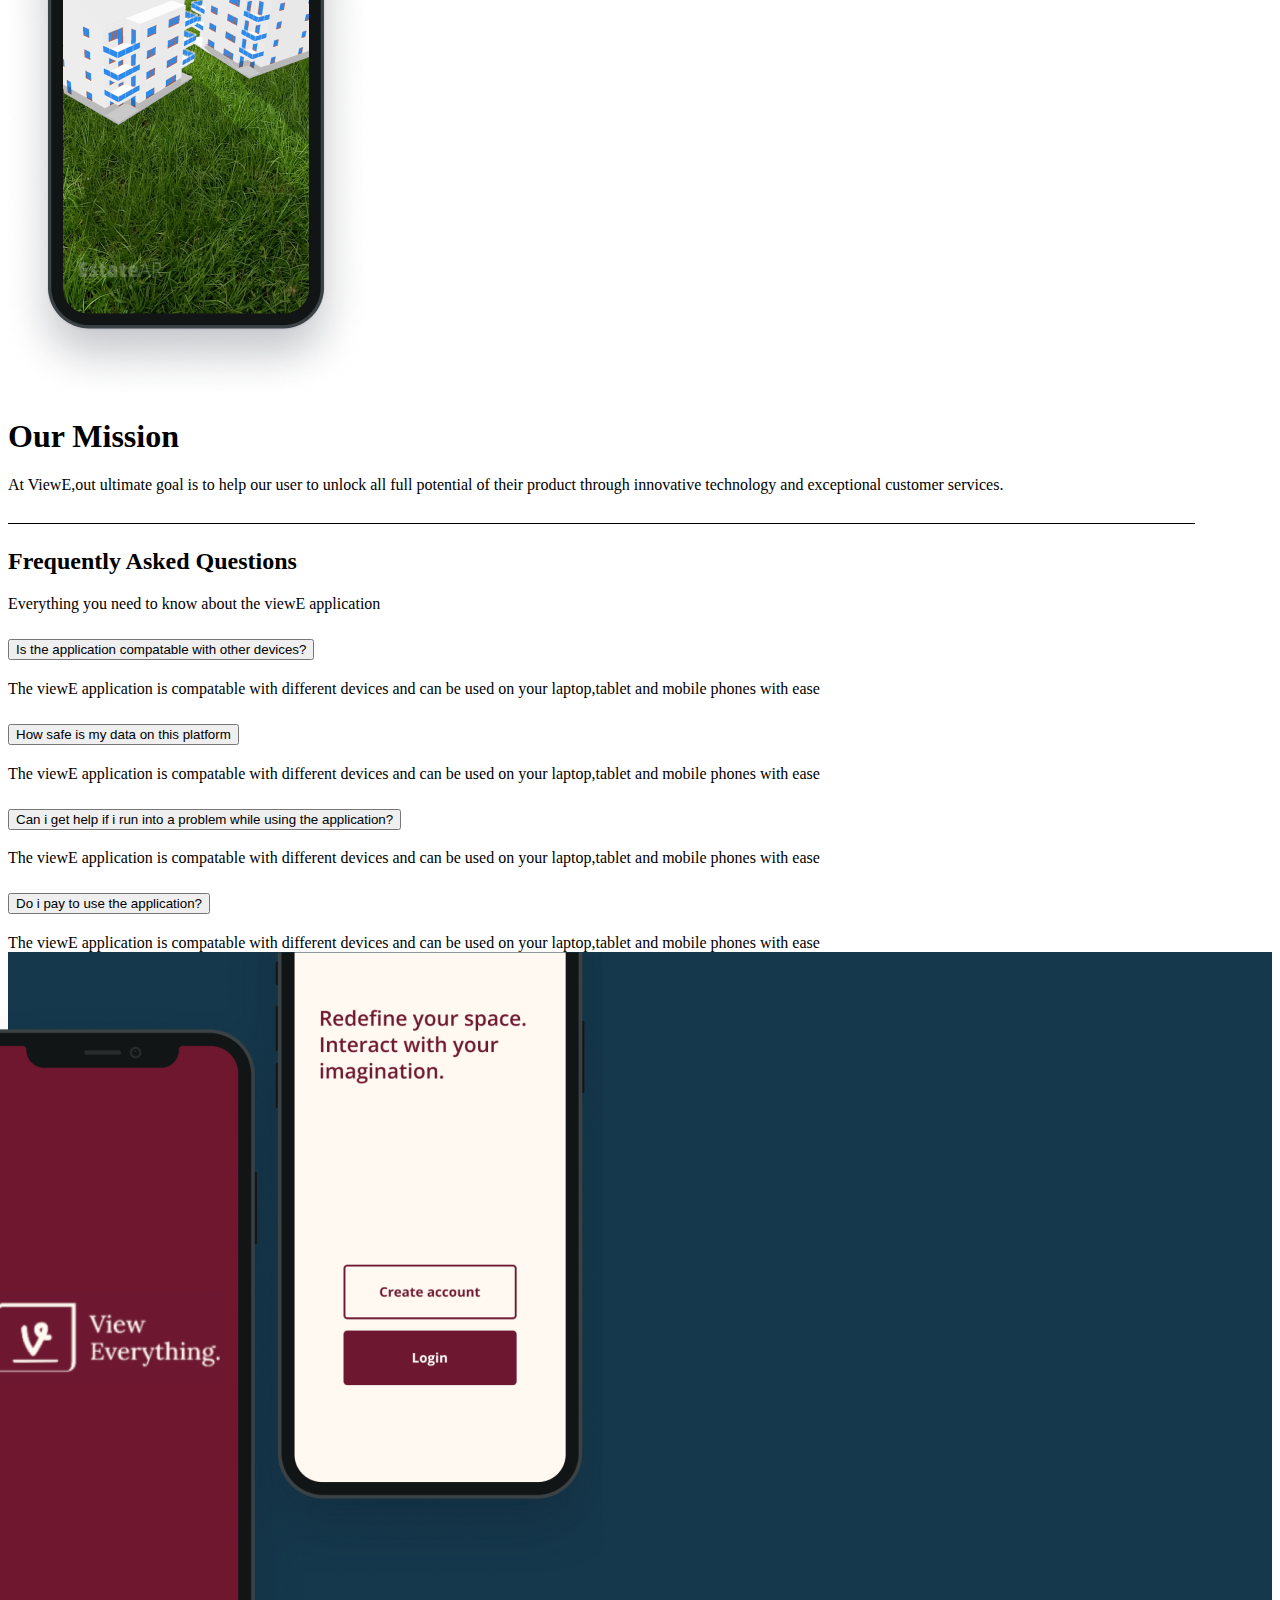
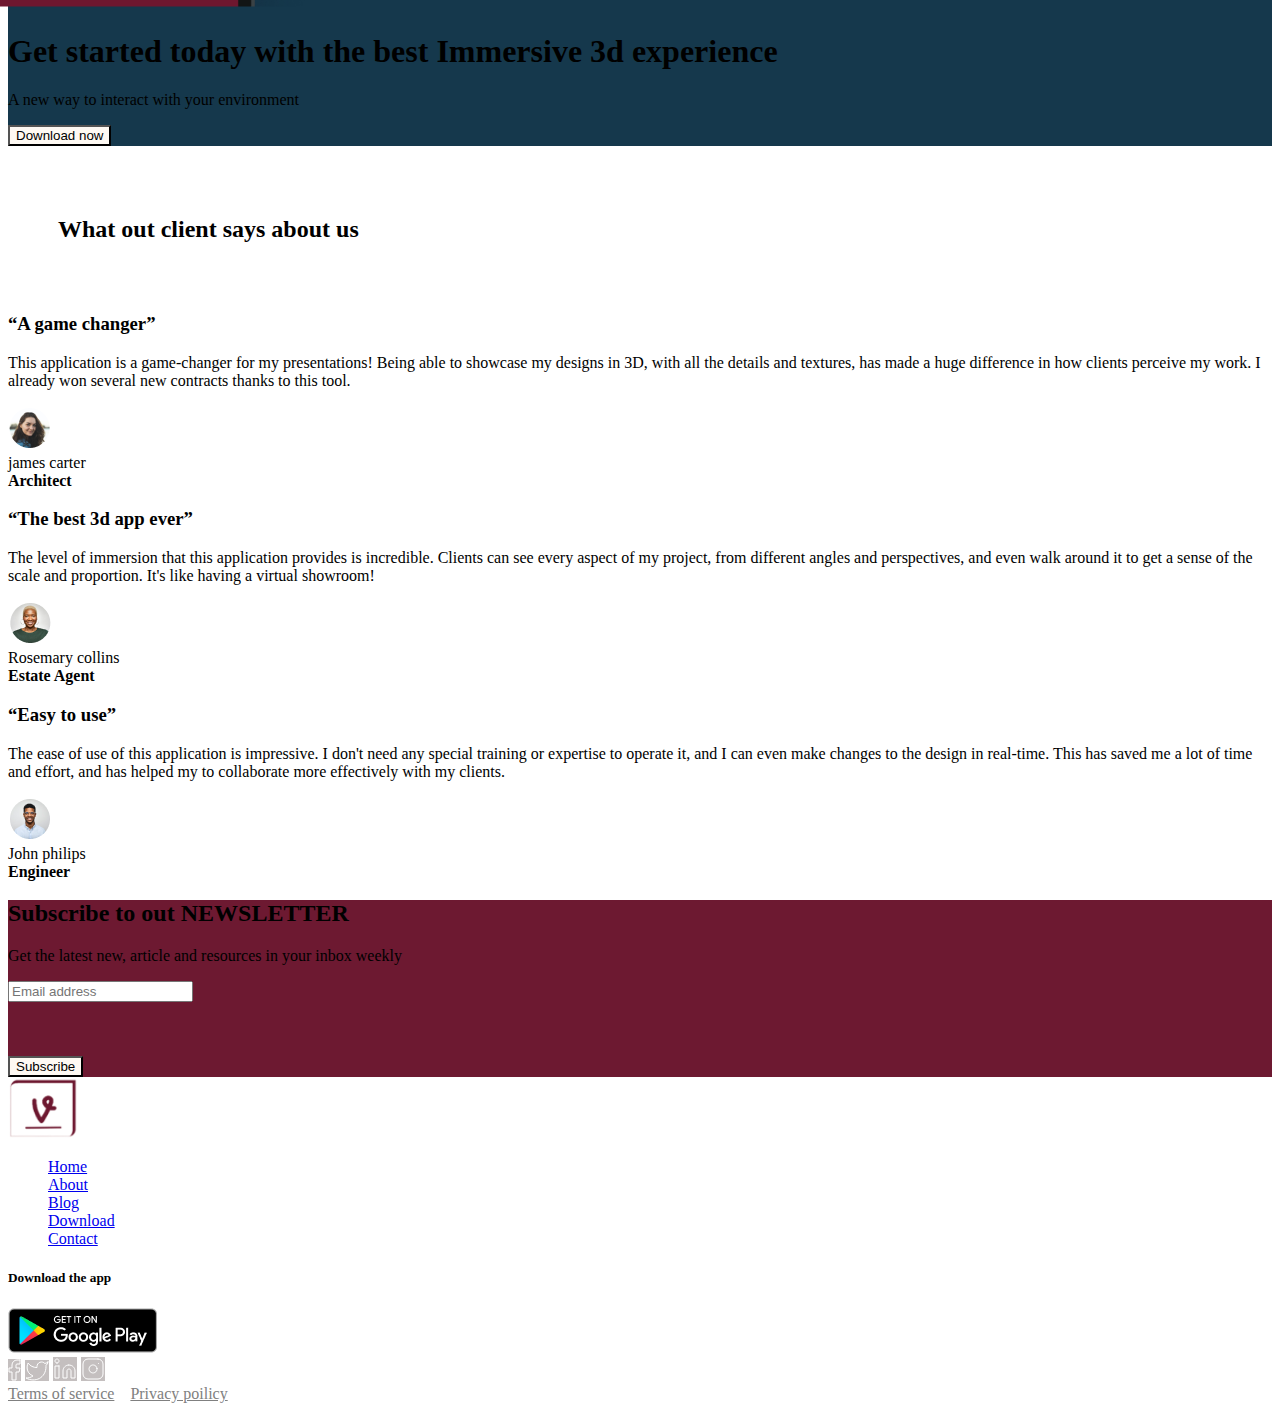
==== commit d2e81e40: "updated a file" ====
--- a/about.html
+++ b/about.html
@@ -273,19 +273,31 @@
 </section>
 
 
-<section id="google">
-  <div class="container-fluid align-baseline align-items-center mt-5">
-    <div class="row" style="margin-right: 5%; margin-left: 5%">
-      <div class="col-lg-9 col-md-9 col-sm-12"><img src="images/website_logo.png" alt="website_logo" width="70">   
-      <p>
-        <ul class="d-flex list-unstyled gap-2 fw-bolder">
-        <li>About</li>
-        <li>Blog</li>
-        <li>Download</li>
-        <li>Contact</li>
+<div class="container-fluid">
+  <div class="row">
+    <div class="col-lg-9 col-md-9 col-sm-12">
+      <img src="images/website_logo.png" alt="website_logo" width="70">   
+    <p>
+      <ul class="d-flex gap-2" style="list-style: none;">
+        <li class="nav-item">
+          <a class="nav-link fw-bolder active showcase" href="index.html">Home</a>
+        </li>
+        <li class="nav-item">
+          <a class="nav-link fw-bolder facilis" href="about.html">About</a>
+        </li>
+        <li class="nav-item">
+          <a class="nav-link fw-bolder game" href="blog.html">Blog</a>
+        </li>
+        <li class="nav-item">
+          <a class="nav-link fw-bolder google" href="download.html">Download</a>
+        </li>
+        <li class="nav-item">
+          <a class="nav-link fw-bolder camera" href="contact.html">Contact</a>
+        </li>
       </ul>
-      </p>
-    </div>
+    </ul>
+    </p>
+  </div>
       <div class= "col-lg-3 col-md-3 col-sm-12"><h5 class="fw-bold text-secondary">Download the app</h5>
         <img src="images/googleplay.png" alt="google_play logo">
       </div>
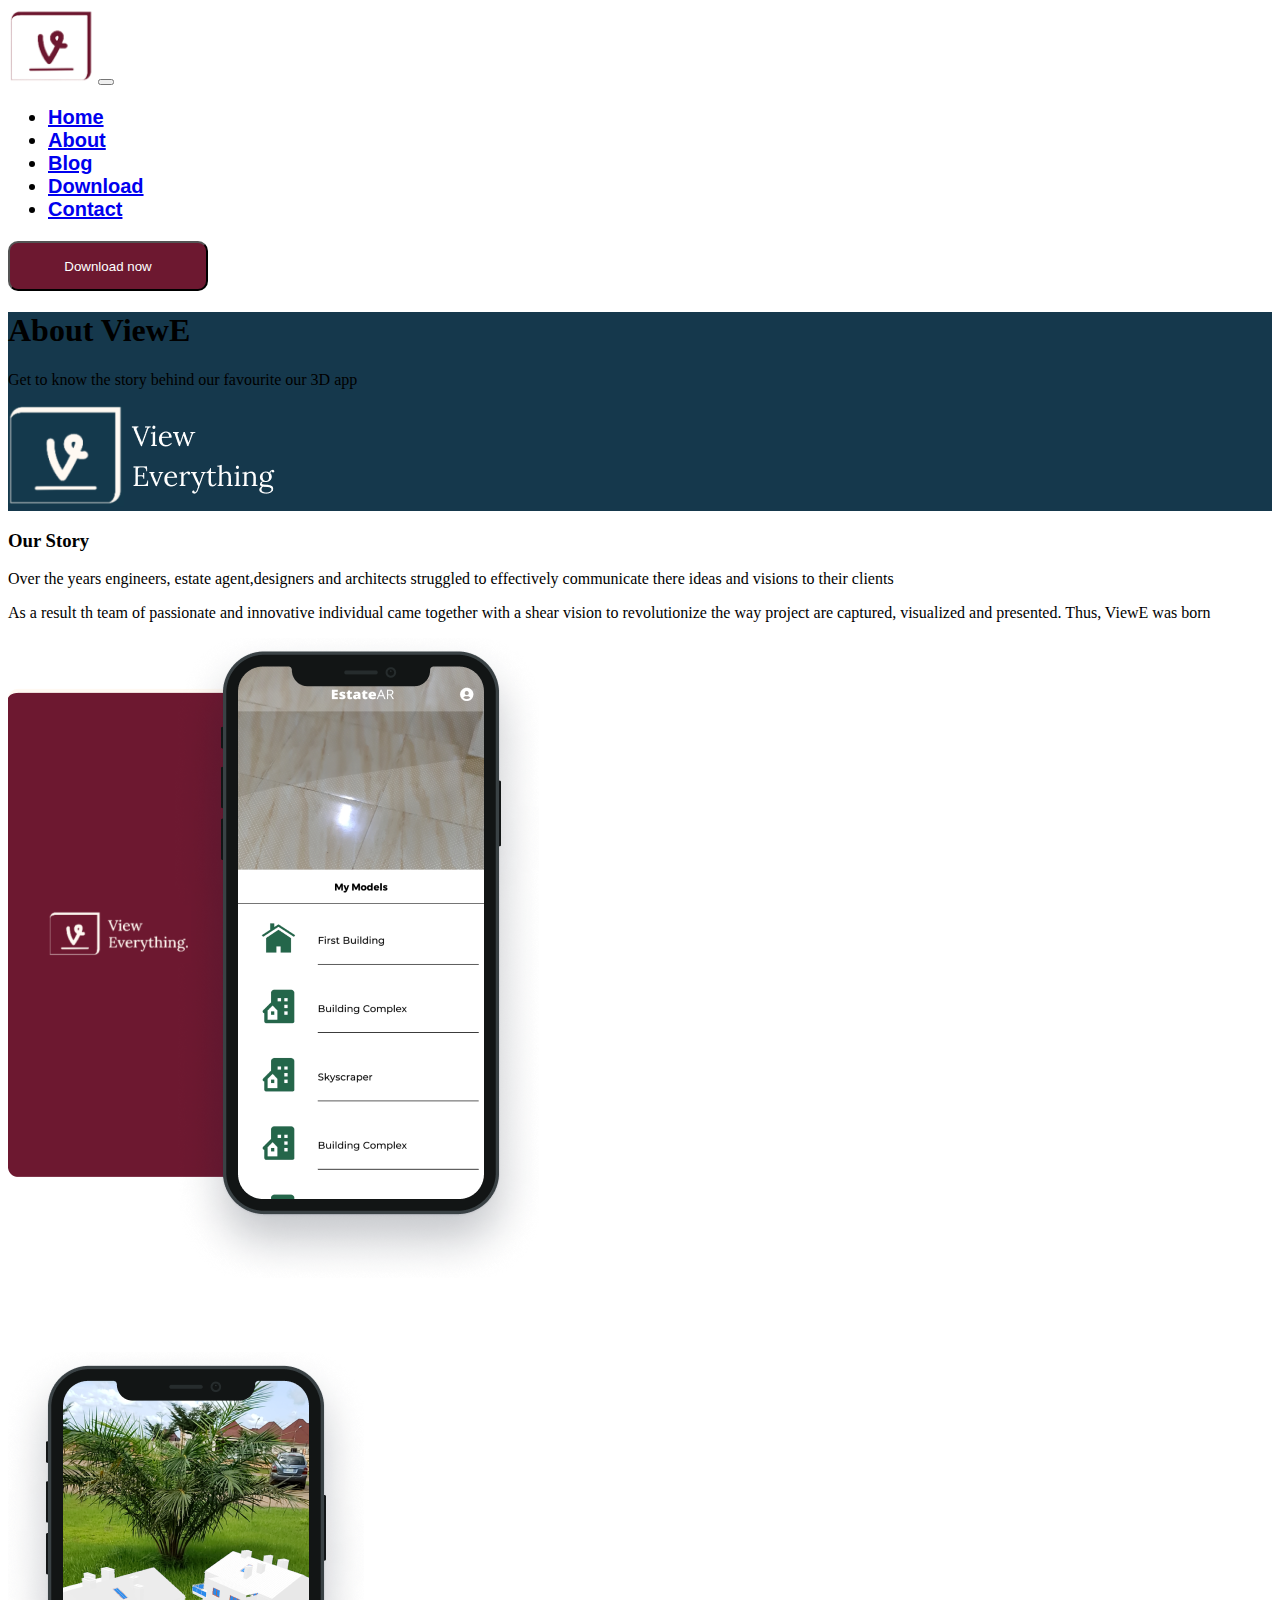
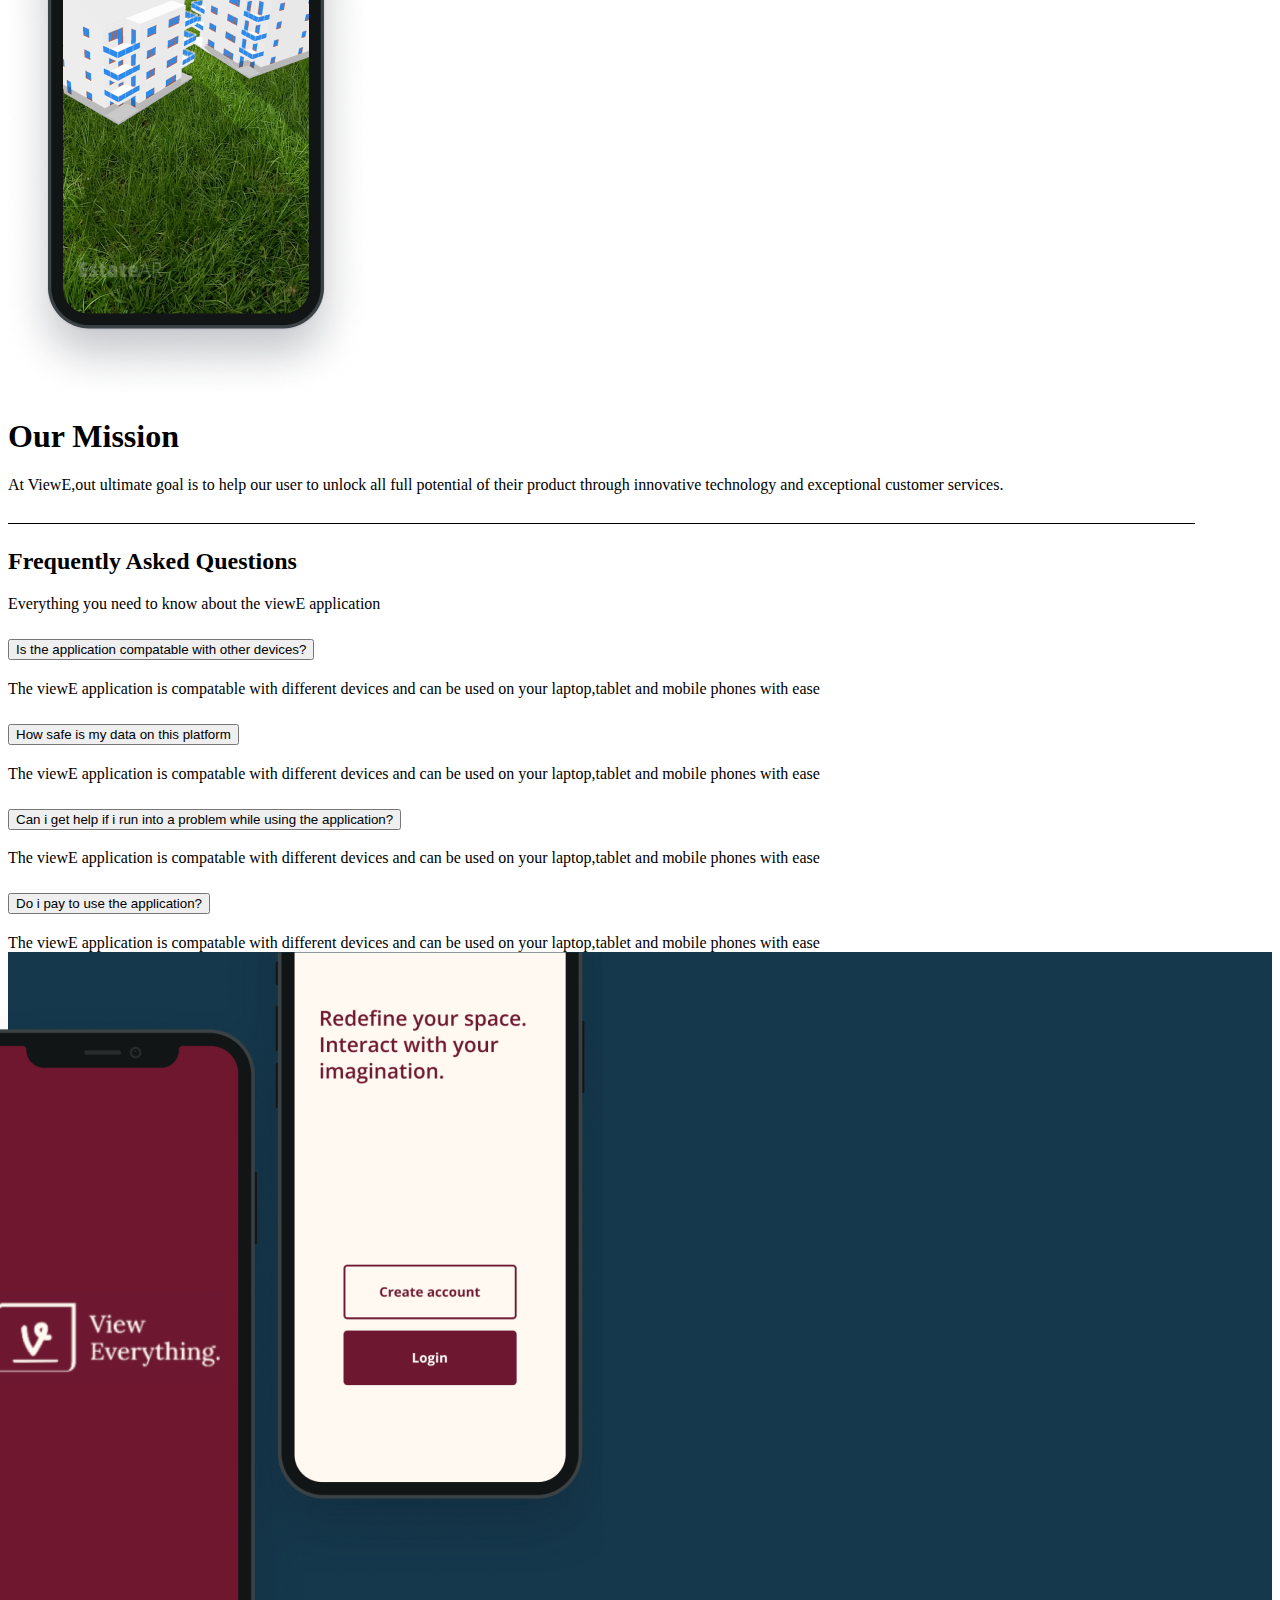
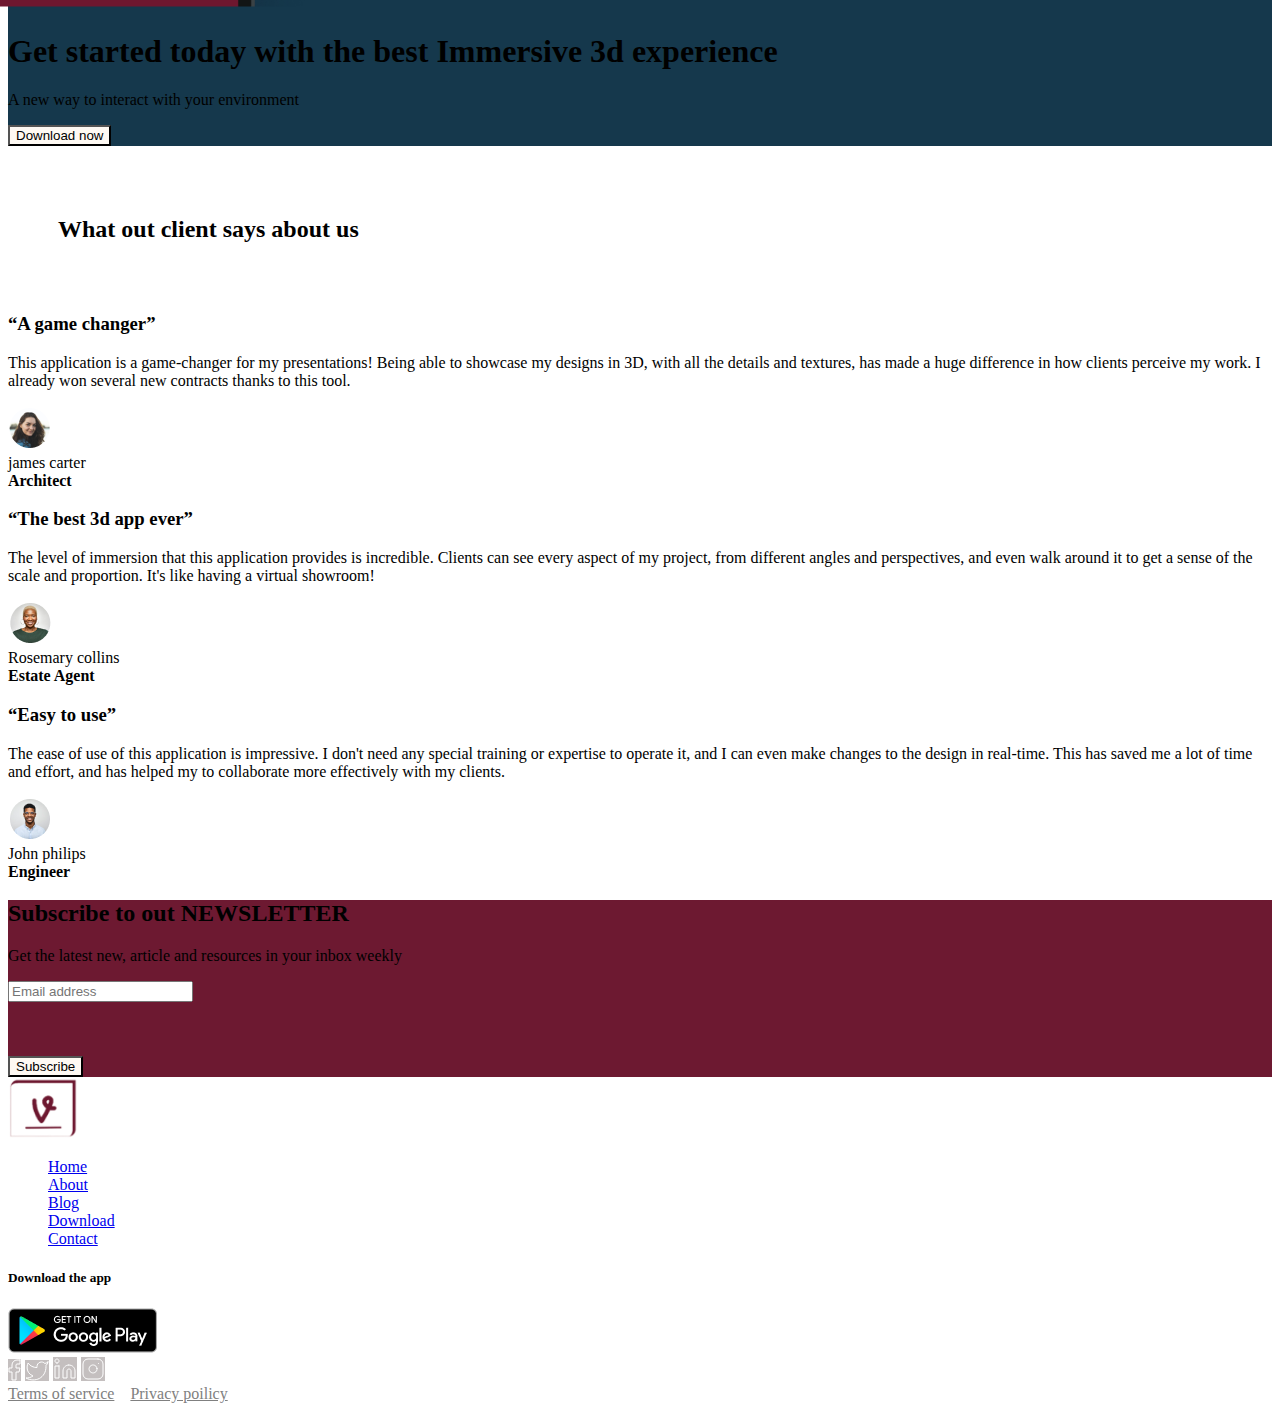
==== commit 5fa01a8e: "updated a file" ====
--- a/about.html
+++ b/about.html
@@ -54,17 +54,17 @@
 
 <main>
 
-<section id="aboutHero">
-  <div class="container-fluid mt-5">
-  <div class="row">
-     <div style="background-color: #15384c;">
-      <h1 class="text-light">About ViewE</h1>
-      <p class="text-light fs-5">Get to know the story behind out favorite 3D app</p>
-        </div>
-        <div>
-          <img src="images/Frame 40651.png" alt="contact-logo" class="w-25 pt-3">
-        </div>
-  </div>
+  <section id="blogHero">
+    <div class="container-fluid mt-5">
+    <div class="row" style="background-color: #15384c;">
+       <div>
+        <h1 class="text-light">About ViewE</h1>
+        <p class="text-light">Get to know the story behind our favourite our 3D app</p>
+          </div>
+          <div>
+            <img src="images/Frame 40651.png" alt="contact-logo" class="w-25 pt-3">
+          </div>
+    </div>
 </div>
 </section>
 
